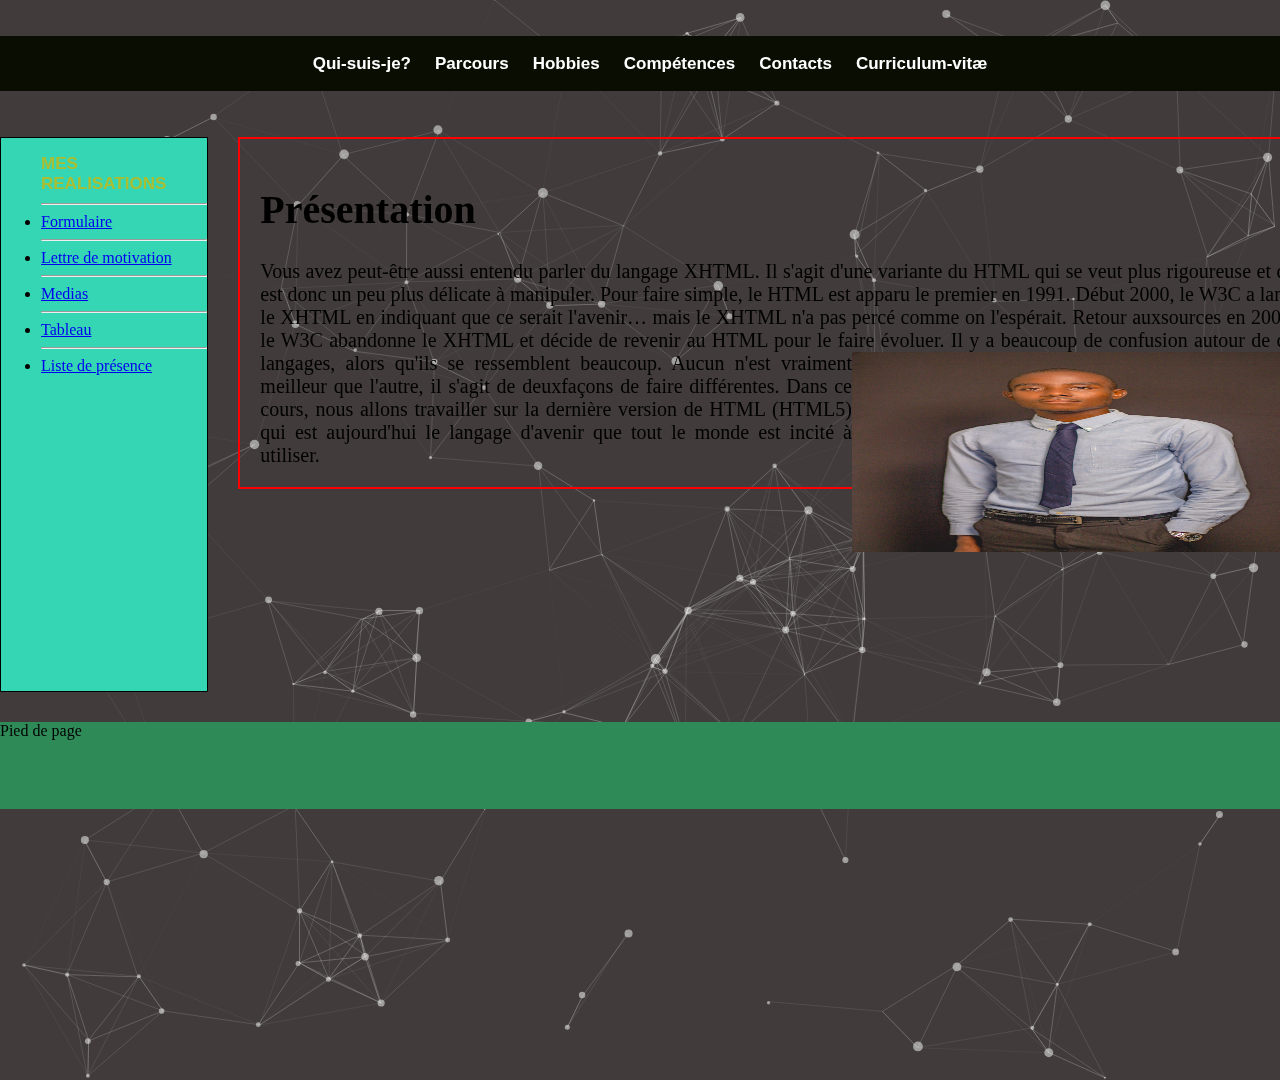
==== index.html @ fa31ddff "Update index.html" ====
<html lang="ffr">
<head>
    <meta charset="UTF-8">
    <meta name="viewport" content="width=device-width, initial-scale=1.0">
    <link rel="stylesheet" href="style.css">
    <title>Mon site personnel</title>
</head>
<body>
    <main>
        <!--Particle Js-->
        <div id="particles-js"></div>
        <script type="text/javascript" src="particles.js"> </script>
        <script type="text/javascript" src="app.js"> </script>

    <section class="contenu">
        <header class="nav">
                <ul>
                <li><a href="">Qui-suis-je?</a></li>
                <li><a href="">Parcours</a></li>  
                <li><a href="">Hobbies</a></li>
                <li><a href="">Compétences</a></li> 
                <li><a href="">Contacts</a></li>
                <li><a href="">Curriculum-vitæ</a></li>
                </ul>
        </header>
        <aside class="menu-gauche"><!--menu de gauche-->
               <ul><span>MES REALISATIONS<hr></span> 
               <li><a href="https://ismael241.github.io/Fiche/" target="_blank">Formulaire</a></li>
               <hr><li><a href="https://ismael241.github.io/Lettre/" target="_blank">Lettre de motivation</a></li>  
               <hr><li><a href="https://ismael241.github.io/Media/" target="_blank">Medias</a></li>
               <hr><li><a href="https://ismael241.github.io/Tableau/" target="_blank">Tableau</a></li> 
               <hr><li><a href="https://ismael241.github.io/Presence-list/">Liste de présence</a></li>
           </ul>
       </aside>
        <section class="moi">
          <div class="présentation">
                <h1>Présentation</h1>
                Vous avez peut-être aussi entendu parler du langage XHTML. Il s'agit d'une variante du HTML qui se veut plus
                rigoureuse et qui est donc un peu plus délicate à manipuler.
                Pour faire simple, le HTML est apparu le premier en 1991. Début 2000, le W3C a lancé le XHTML en indiquant que ce
                serait l'avenir… mais le XHTML n'a pas percé comme on l'espérait. Retour auxsources en 2009 : le W3C abandonne le
                XHTML et décide de revenir au HTML pour le faire évoluer. <img src="img/portfolio.jpg" alt="moi-meme">
                
                Il y a beaucoup de confusion autour de ces langages, alors qu'ils se ressemblent beaucoup. Aucun n'est vraiment
                meilleur que l'autre, il s'agit de deuxfaçons de faire différentes. Dans ce cours, nous allons travailler sur la dernière
                version de HTML (HTML5) qui est aujourd'hui le langage d'avenir que tout le monde est incité à utiliser.
          </div>
        </section>
        <footer>Pied de page</footer>
    </main>
</body>
</html>
---- style.css ----
body{
    margin: 0;
    padding: 0;
}
/* Les particule Js*/
#particles-js{
    height: 120%;
	background:rgb(65, 59, 59); 
	background-image: url("img/portfolio.jpg") no-repeat cover ;
}
.contenu{
     display: grid;
     grid-template-rows:1fr 1fr 1fr 1fr 1fr 1fr 1fr;
     grid-template-columns: 1fr 5fr;
     grid-gap: 30px;
}
header{
	grid-column: 1/-1;
}
.menu-gauche{
    background-color: rgb(52, 214, 179);
    border: 1px solid black;
    grid-row-start:2 ;
    grid-row-end: 7;
}
.moi{
	grid-row-start:2 ;
    grid-row-end: 7;
}

.présentation{
font-size: 20px;
text-align: justify;
width: 100%;
padding: 20px;
border: 2px solid red;

}
img{height: 200px;
width: 450px;
float: right;
clear: both;
}

footer{
	grid-column: 1/-1;
	background-color: seagreen;
}

/*Le menu de Navigation*/
.contenu{
	position: absolute;
	top: 20px;
	right: 0;
	width: 100%;
}

.nav ul{
	
	list-style: none;
	background:rgb(10, 14, 2);
	text-align: center;
	padding: 0px;
	height: 55px;
}

.nav li{
	   display: inline-block;
       padding-top: 8px;
	}

.nav a{
	  text-decoration: none;
	  color: #fff;
	  width: 100%;
	  display: block;
	  padding:10px;
	  font-size: 17px;
	  font-family: helvetica;
      font-weight: bold;	
	}
	.nav a:hover {
	  background:silver;
	  transition: 0.6s;text-transform: uppercase;
    }
    
    /*Le menu de gauche*/

	ul span{
		    color: rgb(169, 190, 50);
			font-size:17px;
			font-weight: bold;
			font-family: helvetica;
	}
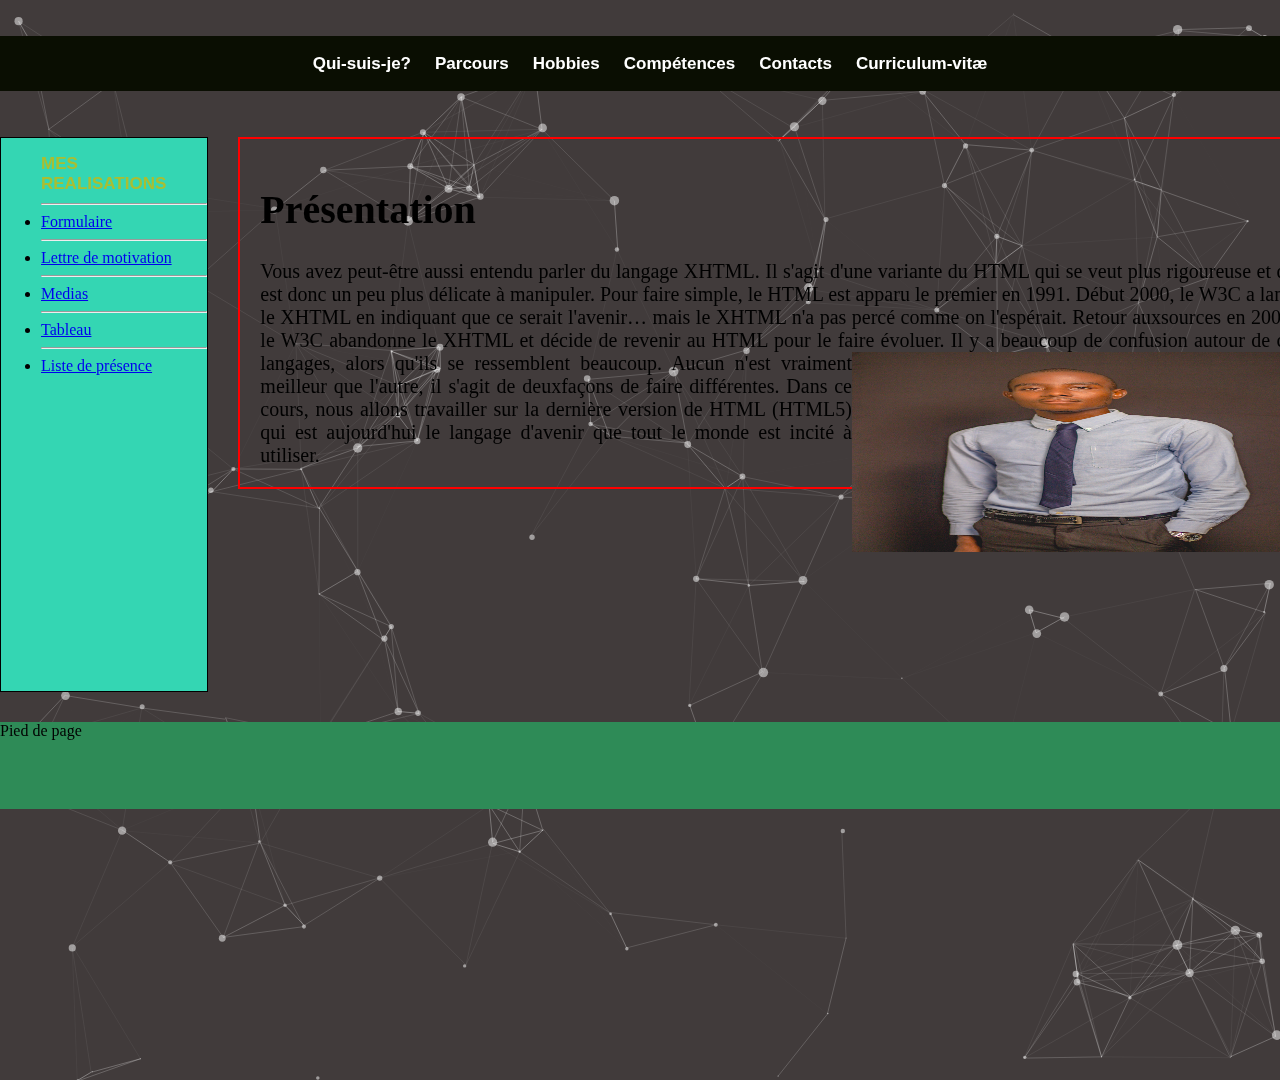
==== commit b5ce7d65: "Update index.html" ====
--- a/index.html
+++ b/index.html
@@ -29,7 +29,7 @@
                <hr><li><a href="https://ismael241.github.io/Lettre/" target="_blank">Lettre de motivation</a></li>  
                <hr><li><a href="https://ismael241.github.io/Media/" target="_blank">Medias</a></li>
                <hr><li><a href="https://ismael241.github.io/Tableau/" target="_blank">Tableau</a></li> 
-               <hr><li><a href="https://ismael241.github.io/Presence-list/">Liste de présence</a></li>
+               <hr><li><a href="https://ismael241.github.io/Presence-list/" target="_blank">Liste de présence</a></li>
            </ul>
        </aside>
         <section class="moi">
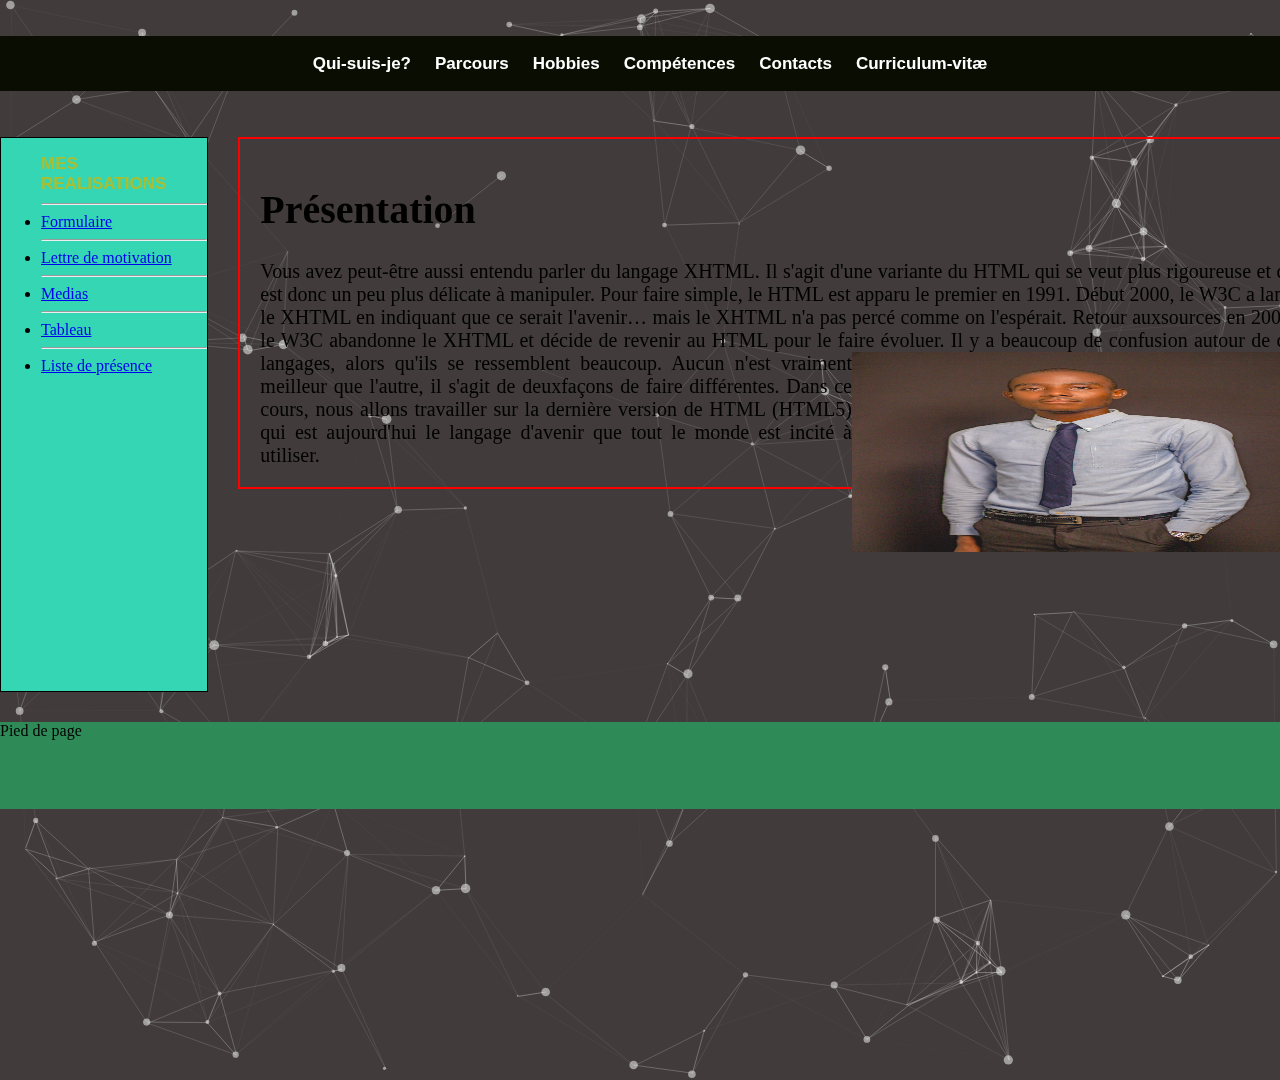
==== commit 8d20ddfe: "Add files via upload" ====
--- a/index.html
+++ b/index.html
@@ -29,7 +29,7 @@
                <hr><li><a href="https://ismael241.github.io/Lettre/" target="_blank">Lettre de motivation</a></li>  
                <hr><li><a href="https://ismael241.github.io/Media/" target="_blank">Medias</a></li>
                <hr><li><a href="https://ismael241.github.io/Tableau/" target="_blank">Tableau</a></li> 
-               <hr><li><a href="https://ismael241.github.io/Presence-list/" target="_blank">Liste de présence</a></li>
+               <hr><li><a href="https://ismael241.github.io/Presence-list/">Liste de présence</a></li>
            </ul>
        </aside>
         <section class="moi">
@@ -49,4 +49,4 @@
         <footer>Pied de page</footer>
     </main>
 </body>
-</html>
+</html>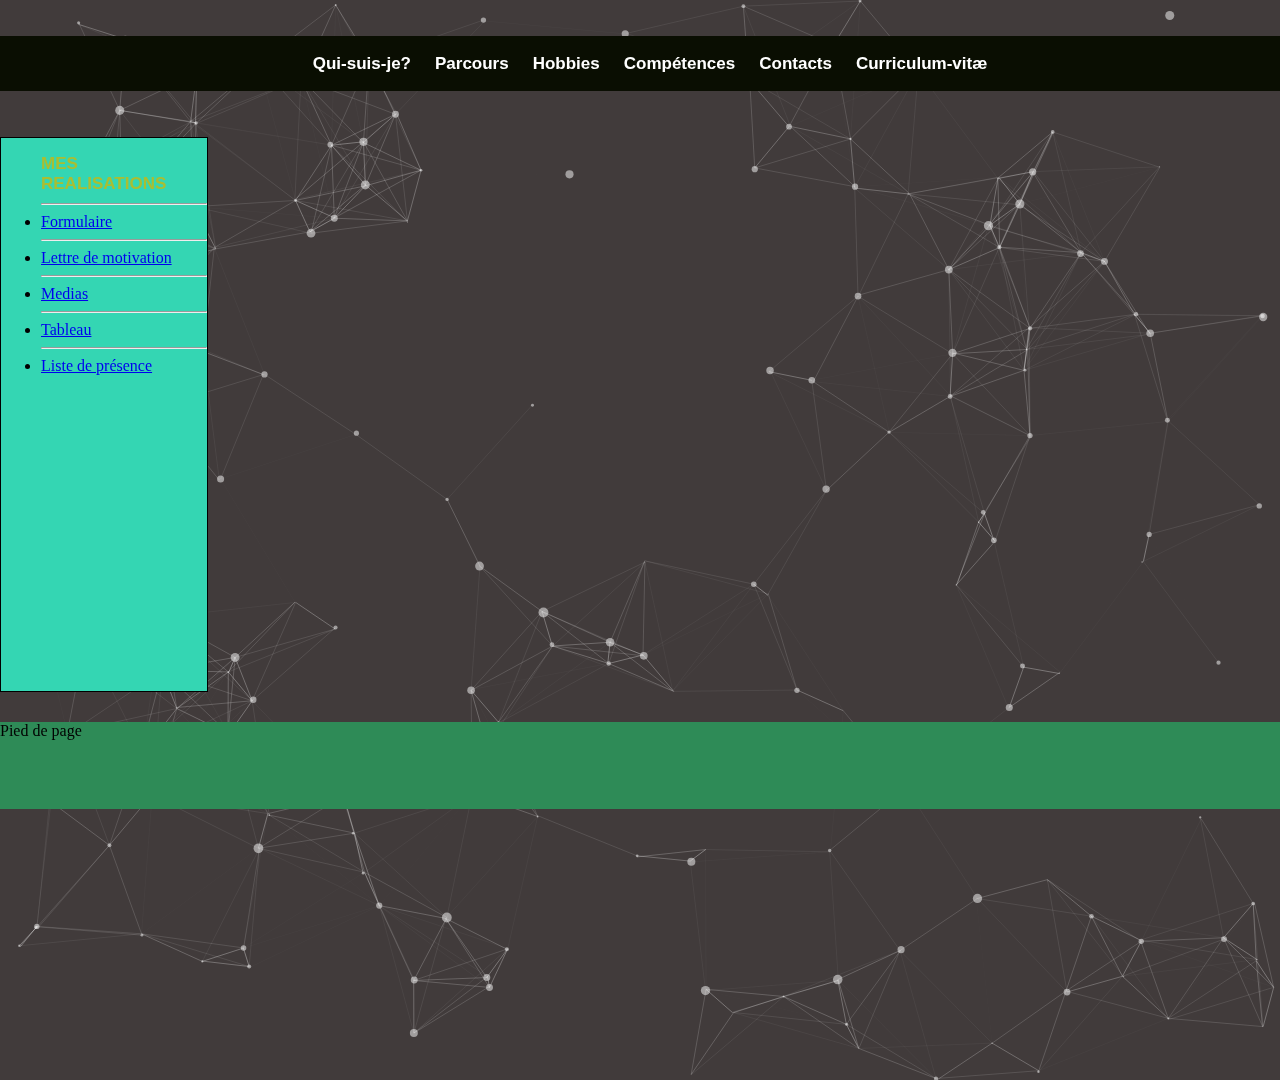
==== commit caea870b: "Add files via upload" ====
--- a/index.html
+++ b/index.html
@@ -33,7 +33,7 @@
            </ul>
        </aside>
         <section class="moi">
-          <div class="présentation">
+          <!--<div class="présentation">
                 <h1>Présentation</h1>
                 Vous avez peut-être aussi entendu parler du langage XHTML. Il s'agit d'une variante du HTML qui se veut plus
                 rigoureuse et qui est donc un peu plus délicate à manipuler.
@@ -44,7 +44,7 @@
                 Il y a beaucoup de confusion autour de ces langages, alors qu'ils se ressemblent beaucoup. Aucun n'est vraiment
                 meilleur que l'autre, il s'agit de deuxfaçons de faire différentes. Dans ce cours, nous allons travailler sur la dernière
                 version de HTML (HTML5) qui est aujourd'hui le langage d'avenir que tout le monde est incité à utiliser.
-          </div>
+          </div>-->
         </section>
         <footer>Pied de page</footer>
     </main>
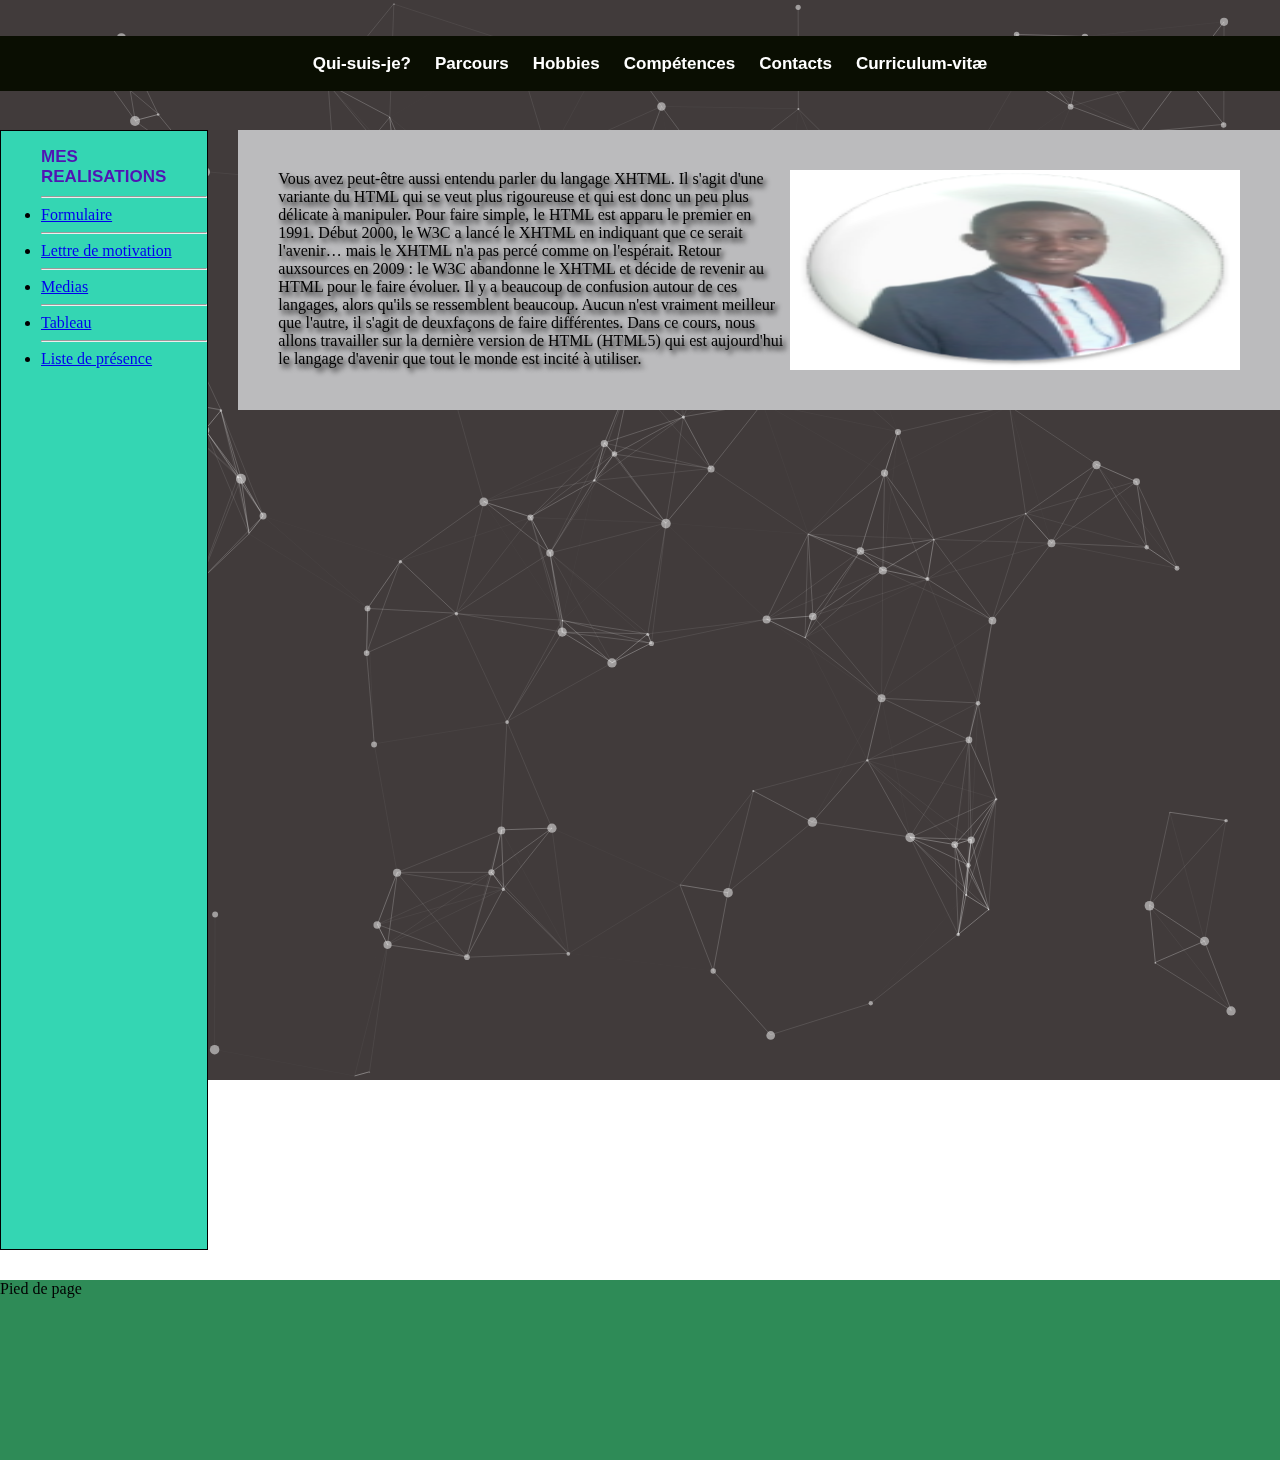
==== commit 9609cbf9: "Add files via upload" ====
--- a/index.html
+++ b/index.html
@@ -23,7 +23,8 @@
                 <li><a href="">Curriculum-vitæ</a></li>
                 </ul>
         </header>
-        <aside class="menu-gauche"><!--menu de gauche-->
+        <!--menu de gauche-->
+        <aside class="menu-gauche">
                <ul><span>MES REALISATIONS<hr></span> 
                <li><a href="https://ismael241.github.io/Fiche/" target="_blank">Formulaire</a></li>
                <hr><li><a href="https://ismael241.github.io/Lettre/" target="_blank">Lettre de motivation</a></li>  
@@ -32,20 +33,18 @@
                <hr><li><a href="https://ismael241.github.io/Presence-list/">Liste de présence</a></li>
            </ul>
        </aside>
-        <section class="moi">
-          <!--<div class="présentation">
-                <h1>Présentation</h1>
-                Vous avez peut-être aussi entendu parler du langage XHTML. Il s'agit d'une variante du HTML qui se veut plus
-                rigoureuse et qui est donc un peu plus délicate à manipuler.
-                Pour faire simple, le HTML est apparu le premier en 1991. Début 2000, le W3C a lancé le XHTML en indiquant que ce
-                serait l'avenir… mais le XHTML n'a pas percé comme on l'espérait. Retour auxsources en 2009 : le W3C abandonne le
-                XHTML et décide de revenir au HTML pour le faire évoluer. <img src="img/portfolio.jpg" alt="moi-meme">
-                
-                Il y a beaucoup de confusion autour de ces langages, alors qu'ils se ressemblent beaucoup. Aucun n'est vraiment
-                meilleur que l'autre, il s'agit de deuxfaçons de faire différentes. Dans ce cours, nous allons travailler sur la dernière
-                version de HTML (HTML5) qui est aujourd'hui le langage d'avenir que tout le monde est incité à utiliser.
-          </div>-->
-        </section>
+
+       <section class="flexbox">
+       <div>Vous avez peut-être aussi entendu parler du langage XHTML. Il s'agit d'une variante du HTML qui se veut plus
+        rigoureuse et qui est donc un peu plus délicate à manipuler.
+        Pour faire simple, le HTML est apparu le premier en 1991. Début 2000, le W3C a lancé le XHTML en indiquant que ce
+        serait l'avenir… mais le XHTML n'a pas percé comme on l'espérait. Retour auxsources en 2009 : le W3C abandonne le
+        XHTML et décide de revenir au HTML pour le faire évoluer.
+        Il y a beaucoup de confusion autour de ces langages, alors qu'ils se ressemblent beaucoup. Aucun n'est vraiment
+        meilleur que l'autre, il s'agit de deuxfaçons de faire différentes. Dans ce cours, nous allons travailler sur la dernière
+        version de HTML (HTML5) qui est aujourd'hui le langage d'avenir que tout le monde est incité à utiliser.</div>
+       <div><img src="img/test.png" alt=""></div>
+       </section>
         <footer>Pied de page</footer>
     </main>
 </body>
--- a/style.css
+++ b/style.css
@@ -21,21 +21,25 @@
     background-color: rgb(52, 214, 179);
     border: 1px solid black;
     grid-row-start:2 ;
-    grid-row-end: 7;
+	grid-row-end: 7;
+	margin-top: -100px;
+	}
 }
 .moi{
 	grid-row-start:2 ;
     grid-row-end: 7;
 }
+/* premier contenu de la page*/
 
-.présentation{
-font-size: 20px;
-text-align: justify;
-width: 100%;
-padding: 20px;
-border: 2px solid red;
+.flexbox{
+	display: flex;
+	justify-content: space-around;
+	background-color: rgb(187, 187, 189);
+	padding: 40px;
+	margin-top: -100px;
+	text-shadow: 3px 4px 5px black;
+}
 
-}
 img{height: 200px;
 width: 450px;
 float: right;
@@ -53,6 +57,7 @@
 	top: 20px;
 	right: 0;
 	width: 100%;
+	
 }
 
 .nav ul{
@@ -87,9 +92,9 @@
     /*Le menu de gauche*/
 
 	ul span{
-		    color: rgb(169, 190, 50);
+		    color: rgb(81, 20, 179);
 			font-size:17px;
 			font-weight: bold;
 			font-family: helvetica;
-	}
+			
 
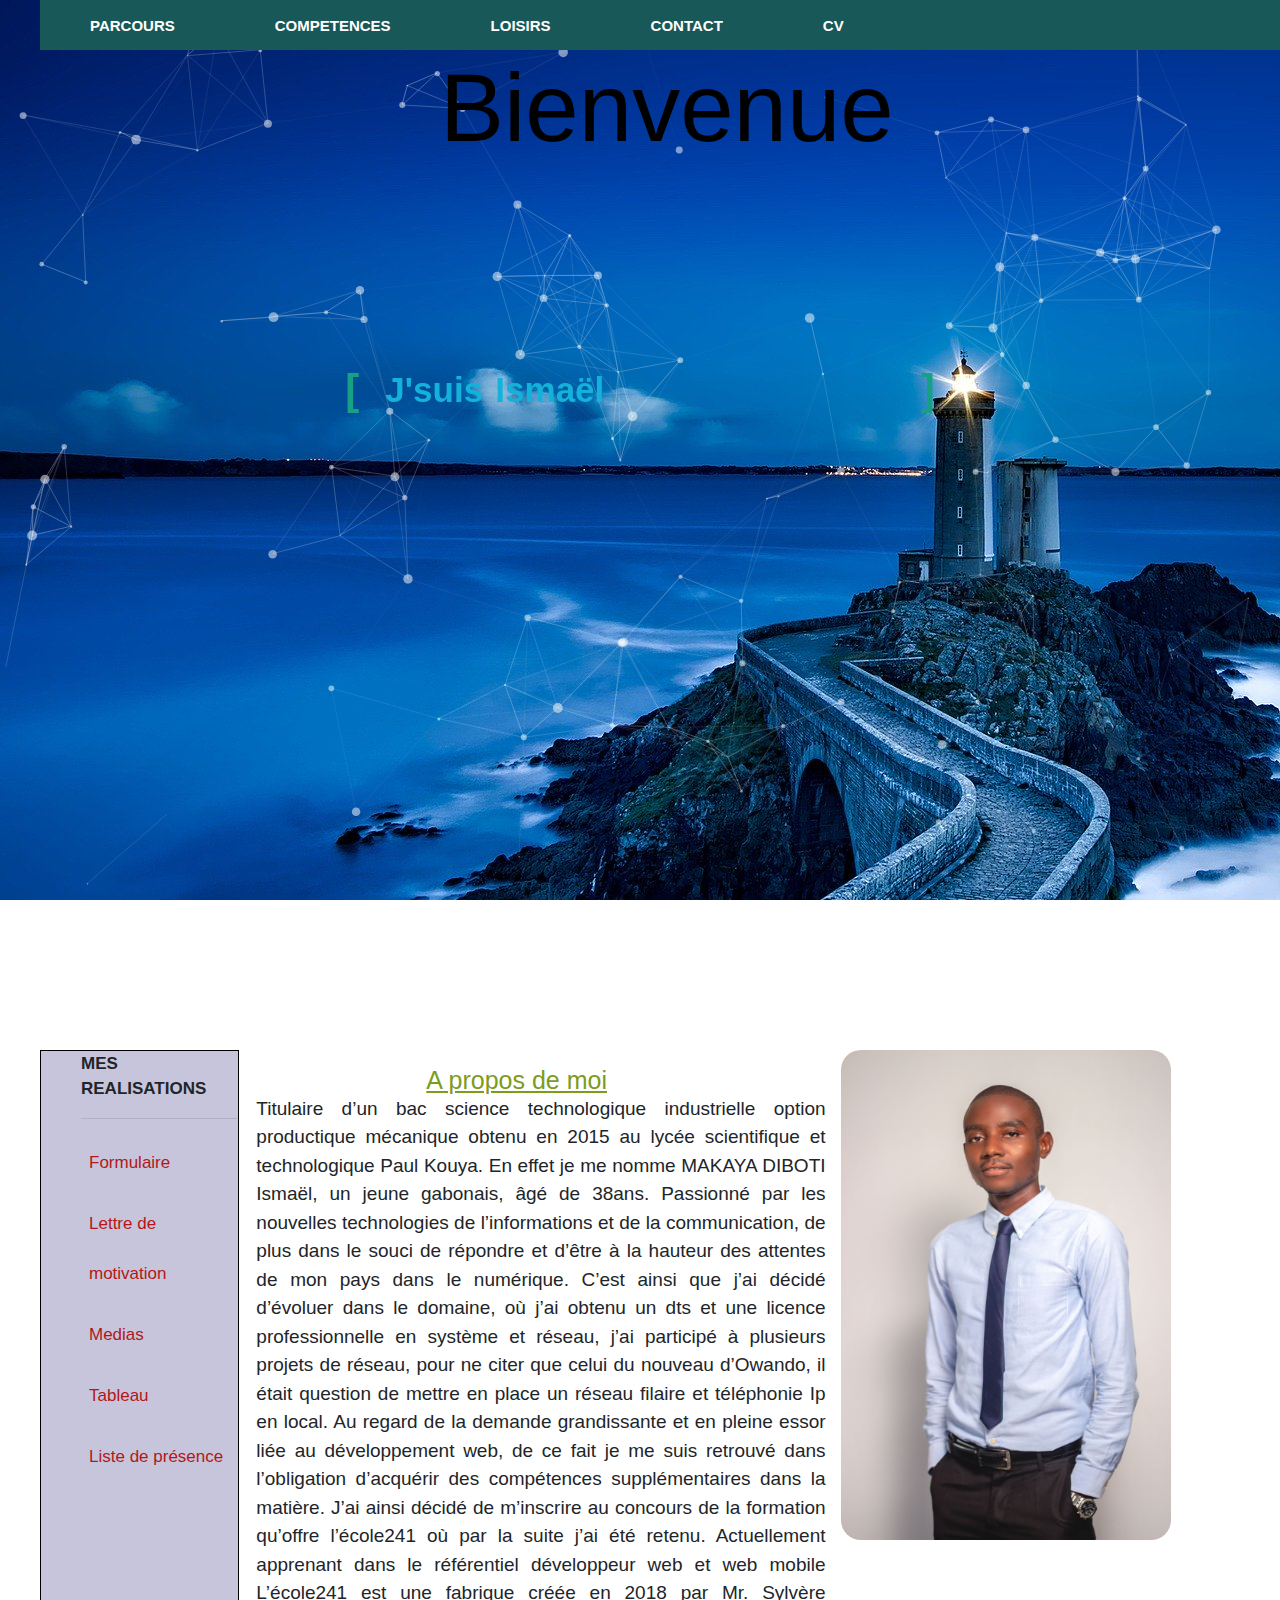
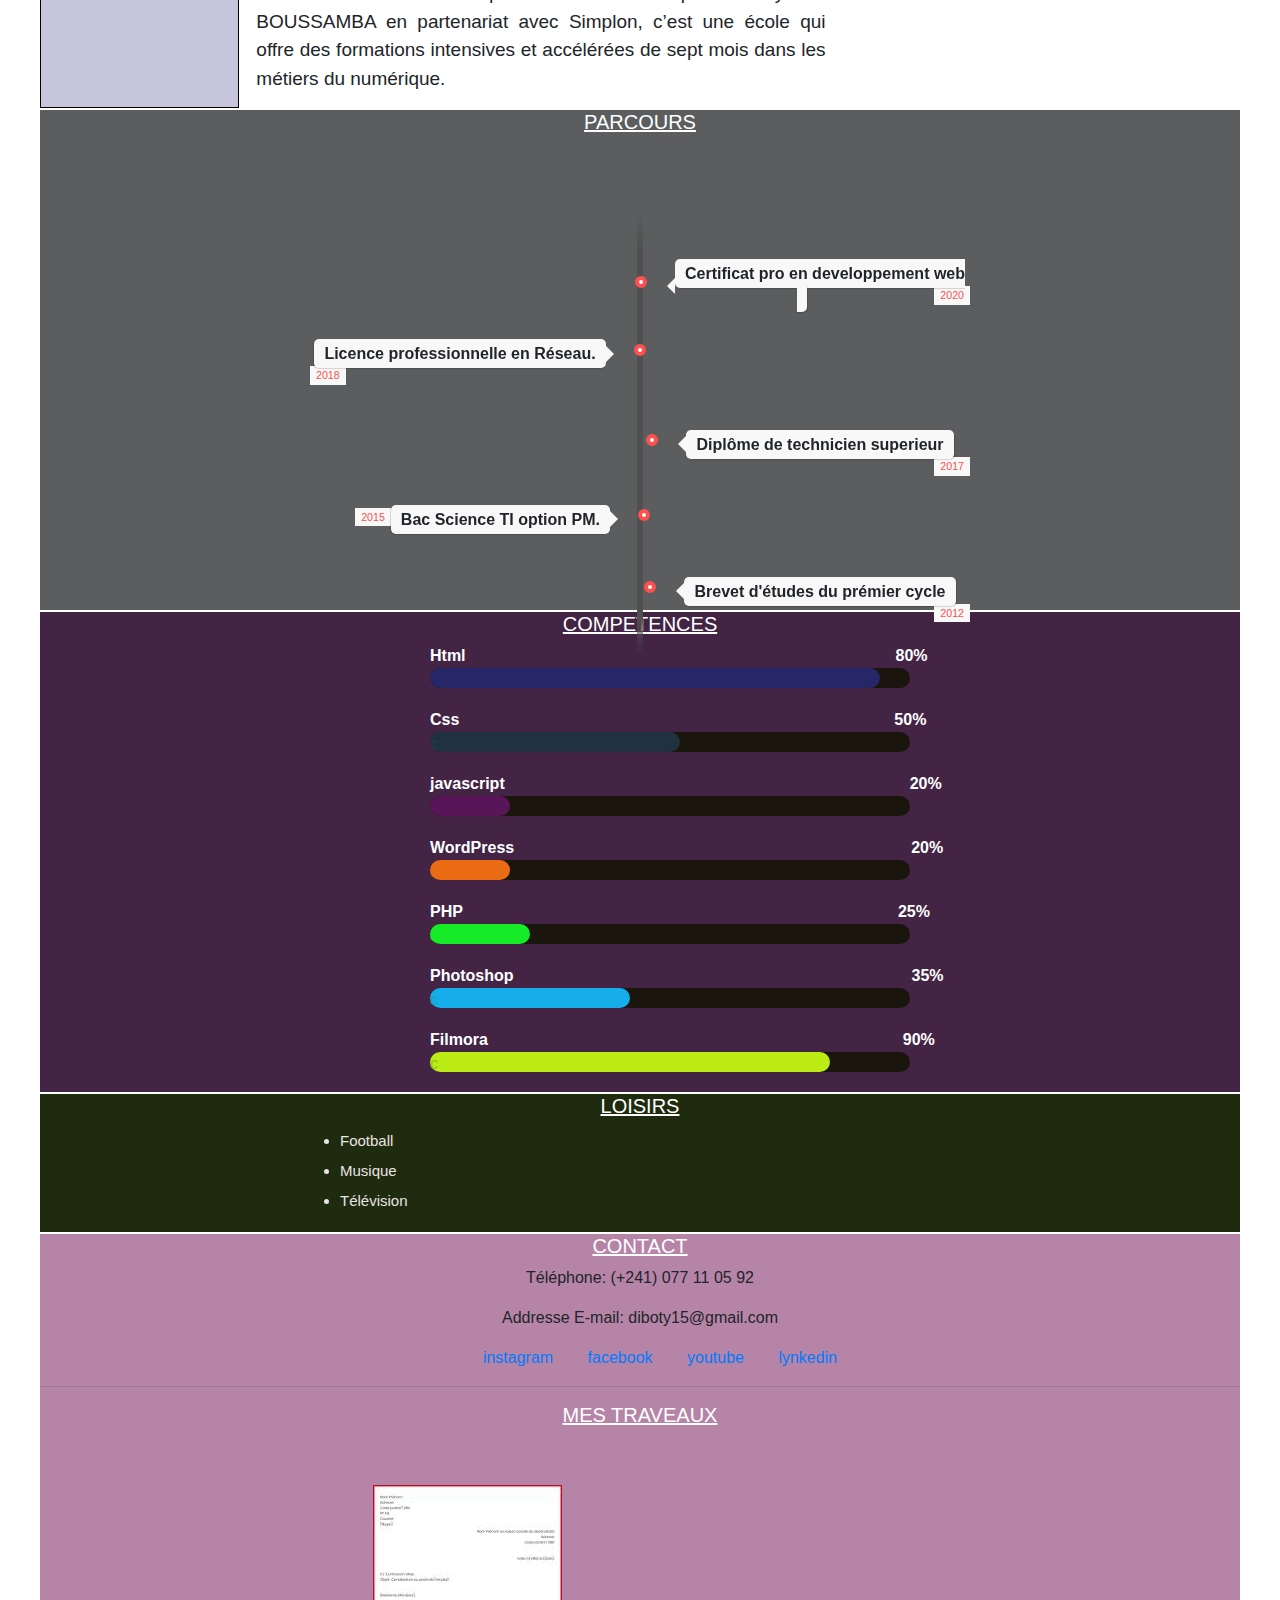
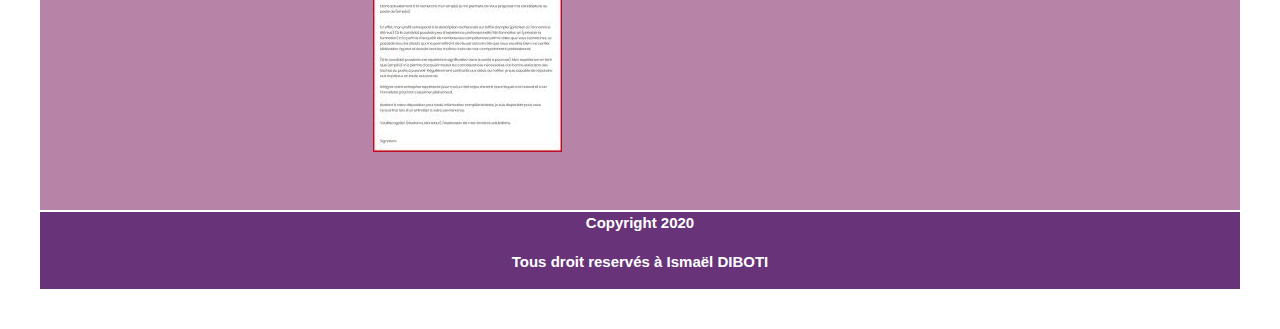
==== commit 079fcb85: "Add files via upload" ====
--- a/index.html
+++ b/index.html
@@ -1,51 +1,291 @@
 <html lang="ffr">
-<head>
-    <meta charset="UTF-8">
-    <meta name="viewport" content="width=device-width, initial-scale=1.0">
-    <link rel="stylesheet" href="style.css">
-    <title>Mon site personnel</title>
-</head>
-<body>
-    <main>
+    <head>
+        <meta charset="UTF-8">
+        <meta name="viewport" content="width=device-width, initial-scale=1.0">
+        <link rel="stylesheet" href="style.css">
+        <link href="https://fonts.googleapis.com/css?family=Dancing+Script&display=swap" rel="stylesheet">
+        <link rel='stylesheet' href='https://cdnjs.cloudflare.com/ajax/libs/twitter-bootstrap/4.0.0-alpha.6/css/bootstrap.min.css'>
+    </head>
+    <body>
+        <main>
+
         <!--Particle Js-->
-        <div id="particles-js"></div>
-        <script type="text/javascript" src="particles.js"> </script>
-        <script type="text/javascript" src="app.js"> </script>
-
-    <section class="contenu">
-        <header class="nav">
-                <ul>
-                <li><a href="">Qui-suis-je?</a></li>
-                <li><a href="">Parcours</a></li>  
-                <li><a href="">Hobbies</a></li>
-                <li><a href="">Compétences</a></li> 
-                <li><a href="">Contacts</a></li>
-                <li><a href="">Curriculum-vitæ</a></li>
-                </ul>
-        </header>
-        <!--menu de gauche-->
-        <aside class="menu-gauche">
-               <ul><span>MES REALISATIONS<hr></span> 
-               <li><a href="https://ismael241.github.io/Fiche/" target="_blank">Formulaire</a></li>
-               <hr><li><a href="https://ismael241.github.io/Lettre/" target="_blank">Lettre de motivation</a></li>  
-               <hr><li><a href="https://ismael241.github.io/Media/" target="_blank">Medias</a></li>
-               <hr><li><a href="https://ismael241.github.io/Tableau/" target="_blank">Tableau</a></li> 
-               <hr><li><a href="https://ismael241.github.io/Presence-list/">Liste de présence</a></li>
-           </ul>
-       </aside>
-
-       <section class="flexbox">
-       <div>Vous avez peut-être aussi entendu parler du langage XHTML. Il s'agit d'une variante du HTML qui se veut plus
-        rigoureuse et qui est donc un peu plus délicate à manipuler.
-        Pour faire simple, le HTML est apparu le premier en 1991. Début 2000, le W3C a lancé le XHTML en indiquant que ce
-        serait l'avenir… mais le XHTML n'a pas percé comme on l'espérait. Retour auxsources en 2009 : le W3C abandonne le
-        XHTML et décide de revenir au HTML pour le faire évoluer.
-        Il y a beaucoup de confusion autour de ces langages, alors qu'ils se ressemblent beaucoup. Aucun n'est vraiment
-        meilleur que l'autre, il s'agit de deuxfaçons de faire différentes. Dans ce cours, nous allons travailler sur la dernière
-        version de HTML (HTML5) qui est aujourd'hui le langage d'avenir que tout le monde est incité à utiliser.</div>
-       <div><img src="img/test.png" alt=""></div>
-       </section>
-        <footer>Pied de page</footer>
-    </main>
-</body>
+            <div id="particles-js"></div>
+            <script type="text/javascript" src="js/particles.js"> </script>
+            <script type="text/javascript" src="js/app.js"> </script>
+
+            <section class="grid">
+                <header class="entete">
+
+                    <!--Texte d'accueil-->
+                    <h2 class="text-anime">
+                        <span>B</span>
+                        <span>i</span>
+                        <span>e</span>
+                        <span>n</span>
+                        <span>v</span>
+                        <span>e</span>
+                        <span>n</span>
+                        <span>u</span>
+                        <span>e</span>
+                      </h2>
+
+                      <!-- Après bienvenue-->
+                      <div class="content">
+                        <div class="content__container">
+                          <p class="content__container__text">
+                            J'suis
+                          </p>
+                          
+                          <ul class="content__container__list">
+                            <li class="content__container__list__item">Ismaël</li>
+                            <li class="content__container__list__item">Developpeur web</li>
+                            <li class="content__container__list__item">Apprenants à l'école241</li>
+                            <li class="content__container__list__item">.</li>
+                          </ul>
+                        </div>
+                      </div>
+                      <!-- partial -->
+                        <script  src="js/script.js"></script>
+
+                       <!--ici, le menu principal de navigation-->
+                    <nav>
+                        <div class="table"> 
+                            <ul>
+                                <li class="menu-exp">
+                                    <a href="#parc">Parcours</a>
+                                </li>
+                                
+                                <li class="menu-hob">
+                                    <a href="#compe">competences</a>
+                                </li>
+                                
+                                <li class="menu-con">
+                                    <a href="#loise">Loisirs</a>
+                                </li>
+
+                                <li class="menu-ind"> 
+                                    <a href="#conte">Contact</a>
+                                </li>
+
+                                <li class="menu-hob">
+                                    <a href="#cv">Cv</a>
+                                </li>
+                            </ul>
+                        
+                        </div>
+                    </nav>
+                </header>
+                
+                 <aside class="menu-gauche">
+                   <ul class="right-menu"><span class="réalisations">MES REALISATIONS<hr></span> 
+                        <li><a href="https://ismael241.github.io/Fiche/" target="_blank">Formulaire</a></li>
+                        <li><a href="https://ismael241.github.io/Lettre/" target="_blank">Lettre de motivation</a></li>  
+                        <li><a href="https://ismael241.github.io/Media/" target="_blank">Medias</a></li>
+                        <li><a href="https://ismael241.github.io/Tableau/" target="_blank">Tableau</a></li> 
+                        <li><a href="https://ismael241.github.io/Presence-list/">Liste de présence</a></li>
+                    </ul>
+                </aside>
+
+                <section class="présentation">
+                    <div class="text">
+                        <span class="a-propos" id="sur-moi" >A propos de moi</span><br>
+                        Titulaire d’un bac science technologique industrielle option productique mécanique obtenu en 2015 au lycée scientifique et technologique Paul Kouya.
+                        En effet je me nomme MAKAYA DIBOTI Ismaël, un jeune gabonais, âgé de 38ans. Passionné par les nouvelles technologies de l’informations et de la communication, de plus dans le souci de répondre et d’être à la hauteur des attentes de mon pays dans le numérique.
+                       C’est ainsi que j’ai décidé d’évoluer dans le domaine, où j’ai obtenu un dts et une licence professionnelle en système et réseau, j’ai participé à plusieurs projets de réseau, pour ne citer que celui du nouveau d’Owando, il était question de mettre en place un réseau filaire et téléphonie Ip en local.
+                       Au regard de la demande grandissante et en pleine essor liée au développement web, de ce fait je me suis retrouvé dans l’obligation d’acquérir des compétences supplémentaires dans la matière.
+                        J’ai ainsi décidé de m’inscrire au concours de la formation qu’offre l’école241 où par la suite j’ai été retenu. Actuellement apprenant dans le référentiel développeur web et web mobile
+                        L’école241 est une fabrique créée en 2018 par Mr. Sylvère BOUSSAMBA en partenariat avec Simplon, c’est une école qui offre des formations intensives et accélérées de sept mois dans les métiers du numérique.
+                    </div>
+
+                    <!--slider photo-->
+                    
+                       <img src="img/slider1.jpg" alt="My pic" class="first-pic">
+                </section>
+
+          <!--Mon parcours-->
+                <section class="parcours">
+                    <h1 class="contact1" id="parc" >PARCOURS</h1>
+                    
+
+                    <!-- partial:index.partial.html -->
+<link href='https://fonts.googleapis.com/css?family=Open+Sans:400,300,300italic,400italic,600,600italic,700,700italic' rel='stylesheet' type='text/css'>
+  
+<!-- The Timeline -->
+
+<ul class="timeline">
+
+	<!-- Item 1 -->
+	<li>
+		<div class="direction-r">
+			<div class="flag-wrapper">
+				<span class="flag">Certificat pro en developpement web</span>
+				<span class="time-wrapper"><span class="time">2020</span></span>
+			</div>
+			
+	</li>
+  
+	<!-- Item 2 -->
+	<li>
+		<div class="direction-l">
+			<div class="flag-wrapper">
+				<span class="flag">Licence professionnelle en Réseau.</span>
+				<span class="time-wrapper"><span class="time">2018</span></span>
+			</div>
+			
+	<!-- Item 3 -->
+	<li>
+		<div class="direction-r">
+			<div class="flag-wrapper">
+				<span class="flag">Diplôme de technicien superieur</span>
+				<span class="time-wrapper"><span class="time">2017</span></span>
+			</div>
+	</li>
+  
+	<!-- Item 4-->
+	<li>
+		<div class="direction-l">
+			<div class="flag-wrapper">
+				<span class="flag">Bac Science TI option PM.</span>
+				<span class="time-wrapper"><span class="time">2015</span></span>
+			</div>
+			
+	<!-- Item 5-->
+	<li>
+		<div class="direction-r">
+			<div class="flag-wrapper">
+				<span class="flag">Brevet d'études du prémier cycle</span>
+				<span class="time-wrapper"><span class="time">2012</span></span>
+			</div>
+	</li>
+  
+
+</ul>
+     </section>
+
+                <section class="competences">
+                    <h1 class="contact1" id="compe" >COMPETENCES</h1>
+
+                     <div class="divcon">
+
+                        <span class="html comp">Html</span><span class="html2 comp">80%</span>
+                    	<div class="div1">
+                            <div class="html1">c</div>
+                        </div>
+
+                        <span class="html comp">Css</span><span class="css comp">50%</span>
+                    	<div class="div1">
+                            <div class="css1">c</div>
+                        </div>
+
+                        <span class="html comp">javascript</span><span class="javascript comp">20%</span>
+                    	<div class="div1">
+                            <div class="javascript1">c</div>
+                        </div>
+
+                        <span class="html comp">WordPress</span><span class="wordpress comp">20%</span>
+                    	<div class="div1">
+                            <div class="wordpress1">c</div>
+                        </div>
+
+                        <span class="html comp">PHP</span><span class="php comp">25%</span>
+                    	<div class="div1">
+                            <div class="php1">c</div>
+                         </div>
+
+                         <span class="html comp">Photoshop</span><span class="Photoshop comp">35%</span>
+                    	<div class="div1">
+                            <div class="Photoshop1">c</div>
+                        </div>
+
+                        <span class="html comp">Filmora</span><span class="filmora comp">90%</span>
+                    	<div class="div1">
+                            <div class="filmora1">c</div>
+                        </div>
+                    </div>
+                </div>
+                </section>
+                
+                <section class="Loisirs" id="loise">  
+                    <h1 class="contact1">LOISIRS</h1> 
+                    <ul class="hobies" >
+                        <li>
+                            Football
+                        </li>
+                        <li>
+                            Musique
+                        </li> 
+                        <li>
+                            Télévision
+                        </li>                     
+                    </ul>                           
+                  
+                </section>
+
+                    <section class="mon-cv" id="conte" >
+                        <div class="contact2" >
+                            <h1 class="contact1">CONTACT</h1>
+                            <p class="mes-contacts">Téléphone:
+                                (+241) 077 11 05 92
+                            </p>
+                            <p class="mes-contacts">Addresse E-mail:
+                                diboty15@gmail.com
+                            </p>
+                        </div>    
+                            <ul class="sociaux" >
+                                <li><a href="https://www.instagram.com/forlan_diboty/">instagram</a></li>
+                                <li> <a href="https://www.facebook.com/forlandiboty14">facebook</a></li>
+                                <li><a href="https://www.youtube.com/channel/UCWHn7XyRuoJlfTB-poSbz8A?view_as=subscriber">youtube</a></li>
+                                <li><a href="https://www.linkedin.com/in/isma%C3%ABl-diboti/">lynkedin</a></li>
+                            </ul>
+                            <hr>
+                <!-- Mes traveaux -->
+<h1 class="contact1">MES TRAVEAUX</h1>
+<div class="container my-5">
+    <div class="row no-gutters">
+      <figure class="col-6 col-md-3 m-0">
+        <a href="https://ismael241.github.io/Fiche/">
+          <img class="img-fluid img-effect" src="https://encrypted-tbn0.gstatic.com/images?q=tbn%3AANd9GcQjnpIyCvyxUGxRCVtj4k0Opf6mSe3d1cV5Sj7wRf9Pl8mI4SKx" alt="">    
+        </a>
+        <figcaption>
+          Formulaire
+        </figcaption>
+      </figure>
+      <figure class="col-6 col-md-3 m-0">
+        <a href="https://ismael241.github.io/Lettre/">
+          <img class="img-fluid img-effect" src="[data-uri]" alt="">    
+        </a>
+        <figcaption>
+          Lettre de motivation
+        </figcaption>
+      </figure>
+      <figure class="col-6 col-md-3 m-0">
+        <a href="">
+          <img class="img-fluid img-effect" src="https://unsplash.it/300/300?image=44" alt="">    
+        </a>
+        <figcaption>
+          Photo 3.
+        </figcaption>
+      </figure>
+      <figure class="col-6 col-md-3 m-0">
+        <a href="">
+          <img class="img-fluid img-effect" src="https://unsplash.it/300/300?image=56" alt="">    
+        </a>
+        <figcaption>
+          Photo 4.
+        </figcaption>
+      </figure>
+    </div>
+  </div>
+  <!------------------------------------------->
+                
+                </section>               
+                <footer class="pied-de-page">
+                    <p class="bas-de-page" >Copyright 2020</p>
+                    <p class="bas-de-page">Tous droit reservés à Ismaël DIBOTI</p>     
+                </footer>
+            </section>
+            
+        </main>
+    </body>
 </html>--- a/style.css
+++ b/style.css
@@ -1,100 +1,852 @@
 body{
     margin: 0;
     padding: 0;
-}
+    font-family: helvetica, serif;
+    font-size: 13px;
+    
+}
+
 /* Les particule Js*/
 #particles-js{
-    height: 120%;
+    height: 100%;
 	background:rgb(65, 59, 59); 
-	background-image: url("img/portfolio.jpg") no-repeat cover ;
-}
-.contenu{
-     display: grid;
-     grid-template-rows:1fr 1fr 1fr 1fr 1fr 1fr 1fr;
-     grid-template-columns: 1fr 5fr;
-     grid-gap: 30px;
-}
-header{
-	grid-column: 1/-1;
-}
+    background-image: url("img/fond.jpg");
+}
+
+/* Les grilles du site*/
+.grid{
+    display: grid;
+    grid-template-rows: 1fr 1fr 1fr 1fr 1fr 1fr 1fr;
+    grid-template-columns: 1fr 5fr;
+    padding: 40px;
+    grid-gap: 2px;
+}
+ 
+.entete{
+    grid-column: 1/span2;
+}
+
 .menu-gauche{
-    background-color: rgb(52, 214, 179);
+    grid-row: 2/span7;
+    background-color: rgb(198, 197, 219);
     border: 1px solid black;
-    grid-row-start:2 ;
-	grid-row-end: 7;
-	margin-top: -100px;
-	}
-}
-.moi{
-	grid-row-start:2 ;
-    grid-row-end: 7;
-}
-/* premier contenu de la page*/
-
-.flexbox{
-	display: flex;
-	justify-content: space-around;
-	background-color: rgb(187, 187, 189);
-	padding: 40px;
-	margin-top: -100px;
-	text-shadow: 3px 4px 5px black;
-}
-
-img{height: 200px;
-width: 450px;
-float: right;
-clear: both;
-}
-
-footer{
-	grid-column: 1/-1;
-	background-color: seagreen;
-}
-
-/*Le menu de Navigation*/
-.contenu{
-	position: absolute;
-	top: 20px;
-	right: 0;
-	width: 100%;
-	
-}
-
-.nav ul{
-	
+}
+
+.picture{
+    width: 400px; height: 350px;
+}
+
+/*les grilles de présentation*/
+.présentation{
+    display: grid;
+    grid-template-columns: 1.5fr 1fr;
+    grid-template-rows: 1fr;
+    grid-column: 2/span2;
+    grid-row: 2/span4;
+    
+}
+.a-propos{
+    font-size: 25px;
+   color: rgb(125, 155, 28);
+   margin-left: 170px;
+   line-height: 30px;
+   text-decoration: underline;
+}
+
+.photo{
+    width: 50%;
+    height: 35%;
+   
+}
+/* première photo*/
+.first-pic{
+    width: 330px;
+    height: 490px;
+    border-radius: 20px;
+}
+    
+.text{
+    text-align: justify;
+    padding: 15px;
+    font-size: 19px;
+    font-family: 'Dancing Script', ;
+}
+
+.loisirs{
+    grid-column: 1/span2;
+    background-color: rgb(30, 43, 14);
+}
+
+
+.competences{
+    grid-column: 1/span2;
+    background-color: rgb(67, 36, 68);
+   
+}
+
+.divcon{
+margin-left: 390px;
+}
+
+/*pourcentage de skills*/
+
+
+.span3{
+	background-color: rgb(0, 195, 255);
+	width: 160px;
+    color: yellow;
+    border-radius: 10px;
+    height: 20px;
+}
+
+.div1{
+	background-color: rgb(26, 21, 13);
+    width: 480px;
+    border-radius: 10px;
+}
+
+.comp{
+    color: white;
+    font-weight: bold;
+}
+
+.div1, .span3{
+    margin-bottom: 20px;
+}
+
+.html2{
+    padding-left: 430px;
+}
+
+.html1{
+    background-color: rgb(38, 39, 104);
+    width: 450px;
+    color: rgb(38, 39, 104);
+    border-radius: 10px;
+    height: 20px;
+}
+
+.css{
+    padding-left: 435px;
+}
+
+.css1{
+    background-color:rgba(35, 65, 92, 0.651);
+    width: 250px;
+    color:rgba(35, 65, 92, 0.651);
+    border-radius: 10px;
+    height: 20px;
+}
+
+.javascript{
+    padding-left: 405px;
+}
+
+.javascript1{
+    background-color: rgb(88, 21, 88);
+    width: 80px;
+    color: rgb(88, 21, 88);
+    border-radius: 10px;
+    height: 20px;
+}
+.wordpress{
+    padding-left: 397px;
+}
+.wordpress1{
+    background-color: rgb(235, 107, 21);
+    width: 80px;
+    color: rgb(235, 107, 21);
+    border-radius: 10px;
+    height: 20px;
+}
+.php{
+    padding-left: 435px;
+}
+.php1{
+    background-color: rgb(21, 235, 39);
+    width: 100px;
+    color: rgb(21, 235, 39);
+    border-radius: 10px;
+    height: 20px;
+}
+
+
+.photoshop{
+    padding-left: 398px;
+}
+
+.photoshop1{
+    background-color: rgb(21, 174, 235);
+    width: 200px;
+    color: rgb(24, 168, 173);
+    border-radius: 10px;
+    height: 20px;
+}
+
+.filmora{
+    padding-left: 415px;
+}
+.filmora1{
+        background-color: rgb(188, 235, 21);
+        width: 400px;
+        color: rgb(148, 199, 30);
+        border-radius: 10px;
+        height: 20px;
+}
+.........................................
+
+.contact{
+    grid-column: 1/span2;
+    background-color: rgb(121, 72, 27);
+}
+
+.football{
+    background-color: yellow;
+}
+
+.musique{
+    background-color: gray;
+}
+
+
+/* Mon parcours*/
+.parcours{
+    grid-column: 1/span2;
+    background-color: rgb(91, 93, 94);
+    height: 500px;
+}
+
+/* ================ The Timeline ================ */
+
+/* texte de bienvenue*/
+.text-anime {
+    color: #000;
+    font-size: 6em;
+    display: flex;
+    position: absolute;
+    top: 50px;
+    padding-left: 400px;
+  }
+  .text-anime span {
+    animation: animate 2s infinite;
+  }
+  .text-anime span:nth-child(1) {
+    animation-delay: 0;
+  }
+  .text-anime span:nth-child(2) {
+    animation-delay: .1s;
+  }
+  .text-anime span:nth-child(3) {
+    animation-delay: .2s;
+  }
+  .text-anime span:nth-child(4) {
+    animation-delay: .3s;
+  }
+  .text-anime span:nth-child(5) {
+    animation-delay: .4s;
+  }
+  .text-anime span:nth-child(6) {
+    animation-delay: .5s;
+  }
+  .text-anime span:nth-child(7) {
+    animation-delay: .6s;
+  }
+  @keyframes animate {
+    0%,100% {
+      color: #fff;
+      filter: blur(2px);
+      text-shadow: 0 0 10px #00b3ff,
+                   0 0 20px #00b3ff,
+                   0 0 40px #00b3ff,
+                   0 0 80px #00b3ff,
+                   0 0 120px #00b3ff,
+                   0 0 200px #00b3ff,
+                   0 0 300px #00b3ff,
+                   0 0 40px #00b3ff;
+    }
+    25%,75% {
+      color: #fff;
+      filter: blur(0);
+      text-shadow: none;
+    }
+  }
+
+/* -------------------------------------------- */
+
+/* Après bienvenue*/
+
+.content {
+  position: absolute;
+  top: 50%;
+  left: 50%;
+  -webkit-transform: translate(-50%, -50%);
+          transform: translate(-50%, -50%);
+  height: 160px;
+  overflow: hidden;
+  font-family: 'Lato', sans-serif;
+  font-size: 35px;
+  line-height: 40px;
+  color: #14b2da;
+}
+.content__container {
+  font-weight: 600;
+  overflow: hidden;
+  height: 40px;
+  padding: 0 40px;
+}
+.content__container:before {
+  content: '[';
+  left: 0;
+}
+.content__container:after {
+  content: ']';
+  position: absolute;
+  right: 0;
+}
+.content__container:after, .content__container:before {
+  position: absolute;
+  top: 0;
+  color: #16a085;
+  font-size: 42px;
+  line-height: 40px;
+  -webkit-animation-name: opacity;
+  -webkit-animation-duration: 2s;
+  -webkit-animation-iteration-count: infinite;
+  animation-name: opacity;
+  animation-duration: 2s;
+  animation-iteration-count: infinite;
+}
+.content__container__text {
+  display: inline;
+  float: left;
+  margin: 0;
+}
+.content__container__list {
+  margin-top: 0;
+  padding-left: 110px;
+  text-align: left;
+  list-style: none;
+  -webkit-animation-name: change;
+  -webkit-animation-duration: 10s;
+  -webkit-animation-iteration-count: infinite;
+  animation-name: change;
+  animation-duration: 10s;
+  animation-iteration-count: infinite;
+}
+.content__container__list__item {
+  line-height: 40px;
+  margin: 0;
+}
+
+@-webkit-keyframes opacity {
+  0%, 100% {
+    opacity: 0;
+  }
+  50% {
+    opacity: 1;
+  }
+}
+@-webkit-keyframes change {
+  0%, 12.66%, 100% {
+    -webkit-transform: translate3d(0, 0, 0);
+            transform: translate3d(0, 0, 0);
+  }
+  16.66%, 29.32% {
+    -webkit-transform: translate3d(0, -25%, 0);
+            transform: translate3d(0, -25%, 0);
+  }
+  33.32%,45.98% {
+    -webkit-transform: translate3d(0, -50%, 0);
+            transform: translate3d(0, -50%, 0);
+  }
+  49.98%,62.64% {
+    -webkit-transform: translate3d(0, -75%, 0);
+            transform: translate3d(0, -75%, 0);
+  }
+  66.64%,79.3% {
+    -webkit-transform: translate3d(0, -50%, 0);
+            transform: translate3d(0, -50%, 0);
+  }
+  83.3%,95.96% {
+    -webkit-transform: translate3d(0, -25%, 0);
+            transform: translate3d(0, -25%, 0);
+  }
+}
+@keyframes opacity {
+  0%, 100% {
+    opacity: 0;
+  }
+  50% {
+    opacity: 1;
+  }
+}
+@keyframes change {
+  0%, 12.66%, 100% {
+    -webkit-transform: translate3d(0, 0, 0);
+            transform: translate3d(0, 0, 0);
+  }
+  16.66%, 29.32% {
+    -webkit-transform: translate3d(0, -25%, 0);
+            transform: translate3d(0, -25%, 0);
+  }
+  33.32%,45.98% {
+    -webkit-transform: translate3d(0, -50%, 0);
+            transform: translate3d(0, -50%, 0);
+  }
+  49.98%,62.64% {
+    -webkit-transform: translate3d(0, -75%, 0);
+            transform: translate3d(0, -75%, 0);
+  }
+  66.64%,79.3% {
+    -webkit-transform: translate3d(0, -50%, 0);
+            transform: translate3d(0, -50%, 0);
+  }
+  83.3%,95.96% {
+    -webkit-transform: translate3d(0, -25%, 0);
+            transform: translate3d(0, -25%, 0);
+  }
+}
+
+  /*------------------------------------*/
+
+.timeline {
+    position: relative;
+    width: 660px;
+    margin: 0 auto;
+    margin-top: 80px;
+    padding: 1em 0;
+    list-style-type: none;
+  }
+  
+  .timeline:before {
+    position: absolute;
+    left: 50%;
+    top: 0;
+    content: ' ';
+    display: block;
+    width: 6px;
+    height: 100%;
+    margin-left: -3px;
+    background: rgb(80,80,80);
+    background: -moz-linear-gradient(top, rgba(80,80,80,0) 0%, rgb(80,80,80) 8%, rgb(80,80,80) 92%, rgba(80,80,80,0) 100%);
+    background: -webkit-gradient(linear, left top, left bottom, color-stop(0%,rgba(30,87,153,1)), color-stop(100%,rgba(125,185,232,1)));
+    background: -webkit-linear-gradient(top, rgba(80,80,80,0) 0%, rgb(80,80,80) 8%, rgb(80,80,80) 92%, rgba(80,80,80,0) 100%);
+    background: -o-linear-gradient(top, rgba(80,80,80,0) 0%, rgb(80,80,80) 8%, rgb(80,80,80) 92%, rgba(80,80,80,0) 100%);
+    background: -ms-linear-gradient(top, rgba(80,80,80,0) 0%, rgb(80,80,80) 8%, rgb(80,80,80) 92%, rgba(80,80,80,0) 100%);
+    background: linear-gradient(to bottom, rgba(80,80,80,0) 0%, rgb(80,80,80) 8%, rgb(80,80,80) 92%, rgba(80,80,80,0) 100%);
+    
+    z-index: 5;
+  }
+  
+  .timeline li {
+    padding: 1em 0;
+  }
+  
+  .timeline li:after {
+    content: "";
+    display: block;
+    height: 0;
+    clear: both;
+    visibility: hidden;
+  }
+  
+  .direction-l {
+    position: relative;
+    width: 300px;
+    float: left;
+    text-align: right;
+  }
+  
+  .direction-r {
+    position: relative;
+    width: 300px;
+    float: right;
+  }
+  
+  .flag-wrapper {
+    position: relative;
+    display: inline-block;
+    
+    text-align: center;
+  }
+  
+  .flag {
+    position: relative;
+    display: inline;
+    background: rgb(248,248,248);
+    padding: 6px 10px;
+    border-radius: 5px;
+    
+    font-weight: 600;
+    text-align: left;
+  }
+  
+  .direction-l .flag {
+    -webkit-box-shadow: -1px 1px 1px rgba(0,0,0,0.15), 0 0 1px rgba(0,0,0,0.15);
+    -moz-box-shadow: -1px 1px 1px rgba(0,0,0,0.15), 0 0 1px rgba(0,0,0,0.15);
+    box-shadow: -1px 1px 1px rgba(0,0,0,0.15), 0 0 1px rgba(0,0,0,0.15);
+  }
+  
+  .direction-r .flag {
+    -webkit-box-shadow: 1px 1px 1px rgba(0,0,0,0.15), 0 0 1px rgba(0,0,0,0.15);
+    -moz-box-shadow: 1px 1px 1px rgba(0,0,0,0.15), 0 0 1px rgba(0,0,0,0.15);
+    box-shadow: 1px 1px 1px rgba(0,0,0,0.15), 0 0 1px rgba(0,0,0,0.15);
+  }
+  
+  .direction-l .flag:before,
+  .direction-r .flag:before {
+    position: absolute;
+    top: 50%;
+    right: -40px;
+    content: ' ';
+    display: block;
+    width: 12px;
+    height: 12px;
+    margin-top: -10px;
+    background: #fff;
+    border-radius: 10px;
+    border: 4px solid rgb(255,80,80);
+    z-index: 10;
+  }
+  
+  .direction-r .flag:before {
+    left: -40px;
+  }
+  
+  .direction-l .flag:after {
+    content: "";
+    position: absolute;
+    left: 100%;
+    top: 50%;
+    height: 0;
+    width: 0;
+    margin-top: -8px;
+    border: solid transparent;
+    border-left-color: rgb(248,248,248);
+    border-width: 8px;
+    pointer-events: none;
+  }
+  
+  .direction-r .flag:after {
+    content: "";
+    position: absolute;
+    right: 100%;
+    top: 50%;
+    height: 0;
+    width: 0;
+    margin-top: -8px;
+    border: solid transparent;
+    border-right-color: rgb(248,248,248);
+    border-width: 8px;
+    pointer-events: none;
+  }
+  
+  .time-wrapper {
+    display: inline;
+    
+    line-height: 1em;
+    font-size: 0.66666em;
+    color: rgb(250,80,80);
+    vertical-align: middle;
+  }
+  
+  .direction-l .time-wrapper {
+    float: left;
+  }
+  
+  .direction-r .time-wrapper {
+    float: right;
+  }
+  
+  .time {
+    display: inline-block;
+    padding: 4px 6px;
+    background: rgb(248,248,248);
+  }
+  
+  
+  .direction-r{
+    margin: 1em 0 0 0.75em;
+  }
+
+
+  .hobies{
+    color: rgb(233, 227, 227);
+    font-size: 15px;
+    margin-left: 260px;
+    line-height: 30px;
+}
+
+.mon-cv{
+    grid-column: 1/span2;
+    background-color: rgb(182, 132, 167);
+}
+
+.pied-de-page{
+    grid-column: 1/span2;
+    background-color: rgb(104, 51, 121);
+}
+
+/* Le menu principal du site*/
+
+
+nav li{
 	list-style: none;
-	background:rgb(10, 14, 2);
-	text-align: center;
+	float: left;
+}
+nav ul{
+	margin: 0px;
 	padding: 0px;
-	height: 55px;
-}
-
-.nav li{
-	   display: inline-block;
-       padding-top: 8px;
-	}
-
-.nav a{
-	  text-decoration: none;
-	  color: #fff;
-	  width: 100%;
-	  display: block;
-	  padding:10px;
-	  font-size: 17px;
-	  font-family: helvetica;
-      font-weight: bold;	
-	}
-	.nav a:hover {
-	  background:silver;
-	  transition: 0.6s;text-transform: uppercase;
+}
+nav{
+	width: 1270px;
+    background-color: #195858;
+    height: 50px;
+    position: absolute;
+    position: fixed;
+    top: 0;
+}
+
+nav a{
+	display: inline-block;
+	text-decoration: none; 
+	padding: 15px 50px; 
+	color:#FFF;
+	text-transform: uppercase;	
+    font-size: 15px;
+    font-weight: bold;
+}
+.table{
+	display: table;
+	margin: 0 auto;
+}
+.menu-ind:hover{                                                                           
+    border-top: 5px solid  #0070bb;
+    border-bottom: 5px solid  #0070bb;
+	background-color: rgba(241,211,79,0.15);
+}
+.menu-exp:hover{
+    border-top: 5px solid  #8bb812;
+    border-bottom: 5px solid  #8bb812;
+	background-color: rgba(241,211,79,0.15);
+}
+
+.menu-hob:hover{
+    border-top: 5px solid #bb4b00;
+    border-bottom: 5px solid #bb4b00;
+	background-color: rgba(241,211,79,0.15);
+}
+
+.menu-con:hover{
+	border-top: 5px solid  #c92592;
+    border-bottom: 5px solid  #c92592;
+    background-color: rgba(241,211,79,0.15);
+}
+nav li:hover a{
+    padding: 15px 30px 20px 50px;              
+}
+
+
+
+
+
+/* contact*/
+
+.contact1{
+    text-align: center;
+    font-size: 20px;
+    color: white;
+    text-decoration: underline;
+    
+}
+/*menu-gauche*/
+.réalisations{
+    font-weight: bold;
+    font-size: 17px;
+}
+.right-menu li{
+    list-style: none;
+}
+
+.right-menu a{
+    font-size: 17px;
+    line-height: 50px;
+    text-decoration: none;
+    color: rgb(180, 23, 23);
+    padding: 3px;
+    display: block;
+    margin: 5px;
+}
+
+    .right-menu :hover{
+    background-color: rgb(30, 139, 143);    
     }
-    
-    /*Le menu de gauche*/
-
-	ul span{
-		    color: rgb(81, 20, 179);
-			font-size:17px;
-			font-weight: bold;
-			font-family: helvetica;
-			
-
+
+
+/*menu liens reseaux*/
+.sociaux li{
+    display: inline;
+    padding: 15px;
+}
+
+.sociaux{
+    text-align: center;
+}
+
+.image-cv{
+    margin-left: 300px;
+    width: 700px;
+}
+.telcv{
+    text-align: center;
+}
+.mes-contacts{
+    text-align: center;
+}
+
+.bas-de-page{
+    text-align: center;
+    color: white;
+    font-size: 15px;
+    font-weight: bolder;
+}
+
+/* Mes traveaux*/
+
+figure {
+  overflow: hidden;
+  position: relative;
+}
+figure a {
+  display: block;
+  overflow: hidden;
+
+}
+.img-effect {
+  padding: 10px;
+  transition: 1s;
+}
+figure:hover .img-effect {
+  transform: scale(1.25) rotate(10deg);
+  opacity: 0.5;
+}
+figcaption {
+  position: absolute;
+  bottom: 16px;
+  left: 16px;
+  color: white;
+  opacity: 0;
+  transition: 1s;
+  transform: translateY(-50px) scale(2) rotate(-25deg);
+  
+}
+figure:hover figcaption {
+  opacity: 1;
+  transform: translateY(0);
+}
+  
+  /* ================ Timeline Media Queries ================ */
+  
+  @media screen and (max-width: 660px) {
+  
+  .timeline {
+       width: 100%;
+      padding: 4em 0 1em 0;
+  }
+  
+  .timeline li {
+      padding: 2em 0;
+  }
+  
+  .direction-l,
+  .direction-r {
+      float: none;
+      width: 100%;
+  
+      text-align: center;
+  }
+  
+  .flag-wrapper {
+      text-align: center;
+  }
+  
+  .flag {
+      background: rgb(255,255,255);
+      z-index: 15;
+  }
+  
+  .direction-l .flag:before,
+  .direction-r .flag:before {
+    position: absolute;
+    top: -30px;
+      left: 50%;
+      content: ' ';
+      display: block;
+      width: 12px;
+      height: 12px;
+      margin-left: -9px;
+      background: #fff;
+      border-radius: 10px;
+      border: 4px solid rgb(255,80,80);
+      z-index: 10;
+  }
+  
+  .direction-l .flag:after,
+  .direction-r .flag:after {
+      content: "";
+      position: absolute;
+      left: 50%;
+      top: -8px;
+      height: 0;
+      width: 0;
+      margin-left: -8px;
+      border: solid transparent;
+      border-bottom-color: rgb(255,255,255);
+      border-width: 8px;
+      pointer-events: none;
+  }
+  
+  .time-wrapper {
+      display: block;
+      position: relative;
+      margin: 4px 0 0 0;
+      z-index: 14;
+  }
+  
+  .direction-l .time-wrapper {
+      float: none;
+  }
+  
+  .direction-r .time-wrapper {
+      float: none;
+  }
+  
+  
+  
+  .direction-l,
+  .direction-r{
+      position: relative;
+      margin: 1em 1em 0 1em;
+      padding: 1em;
+      
+    z-index: 15;
+  }
+  
+  }
+  
+  @media screen and (min-width: 400px? max-width: 660px) {
+  
+  .direction-l,
+  .direction-r{
+      margin: 1em 4em 0 4em;
+  }
+  
+  }
+
+
+
+
+
+
+
+
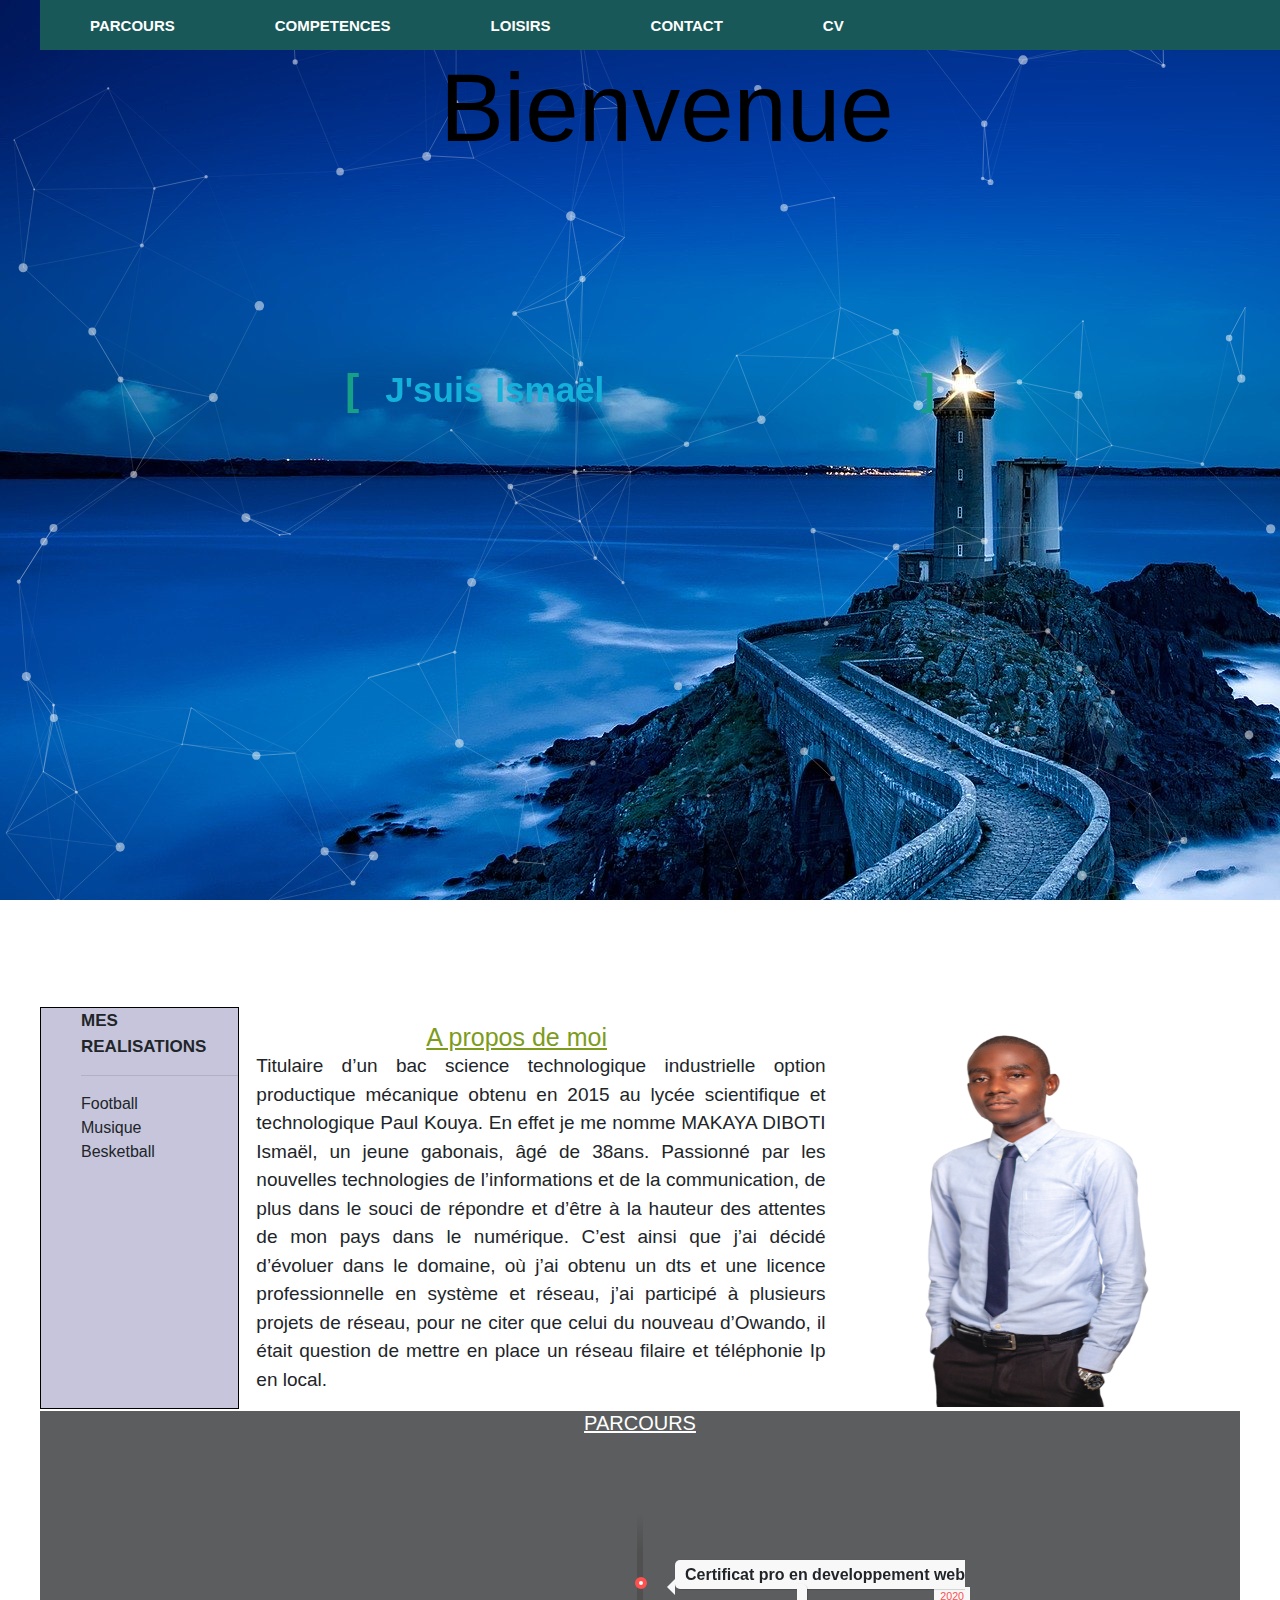
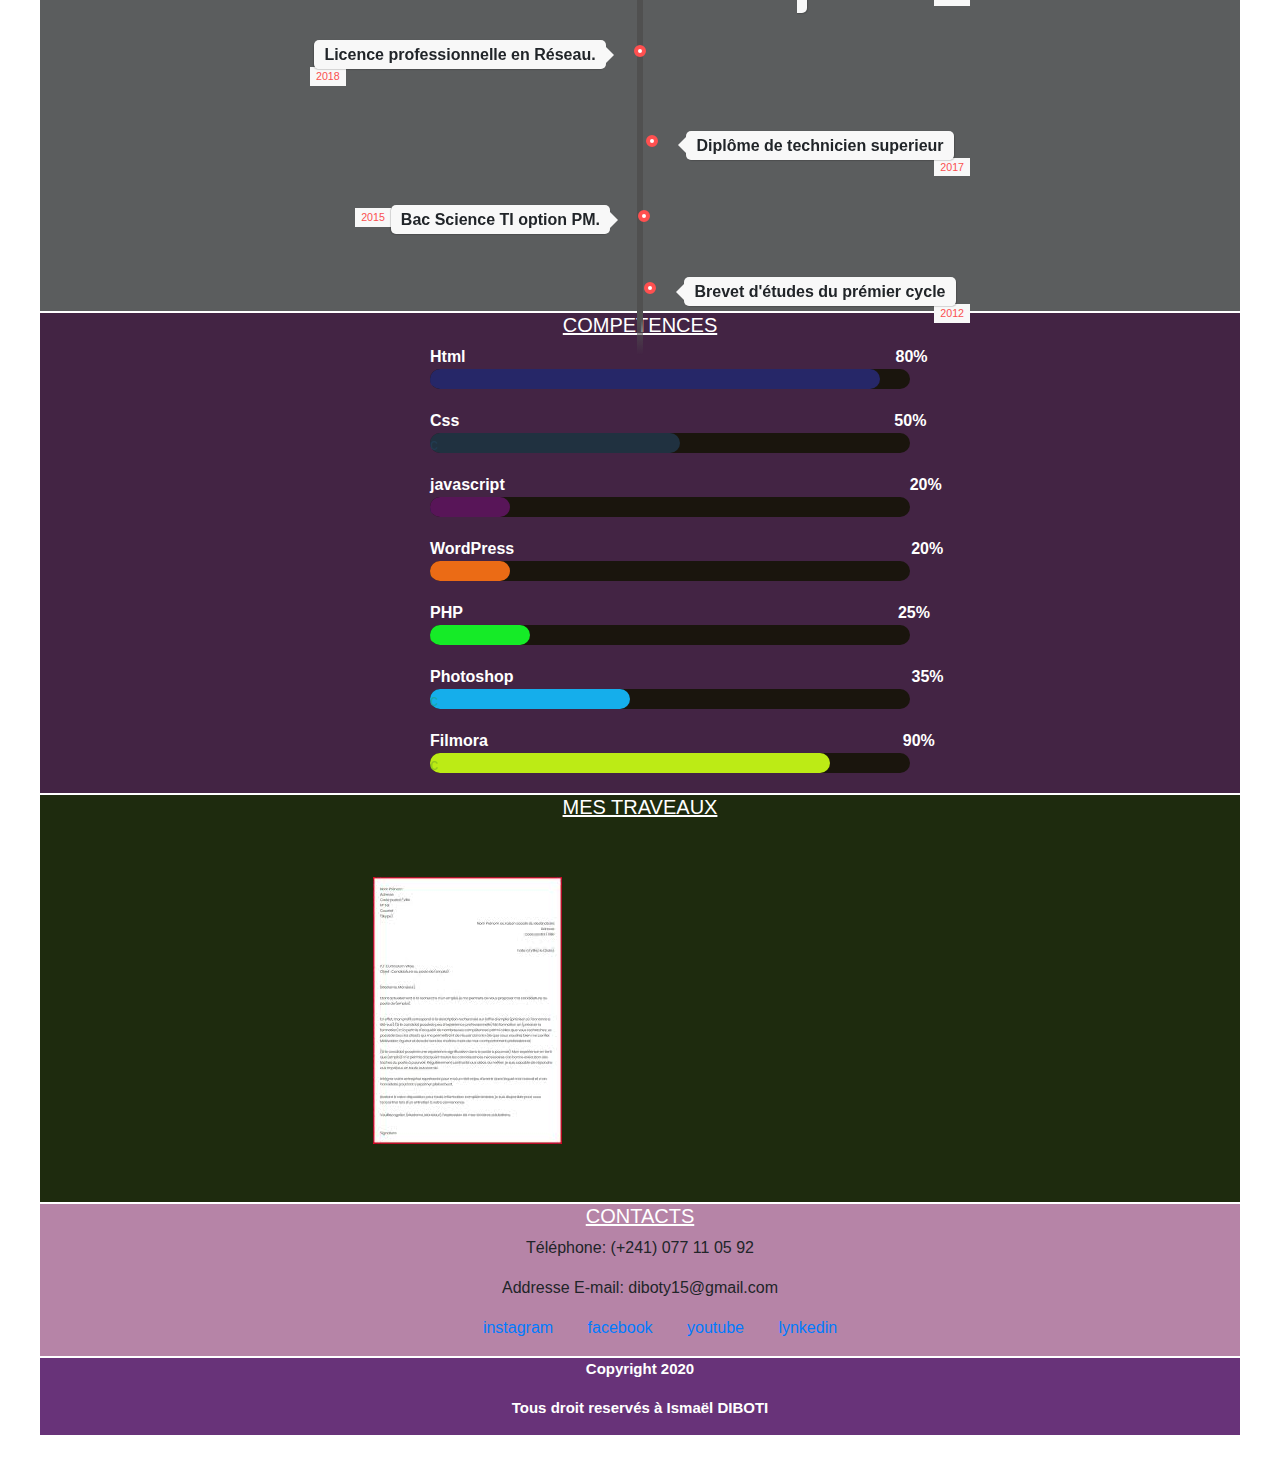
==== commit 783f09c0: "Add files via upload" ====
--- a/index.html
+++ b/index.html
@@ -79,12 +79,10 @@
                 
                  <aside class="menu-gauche">
                    <ul class="right-menu"><span class="réalisations">MES REALISATIONS<hr></span> 
-                        <li><a href="https://ismael241.github.io/Fiche/" target="_blank">Formulaire</a></li>
-                        <li><a href="https://ismael241.github.io/Lettre/" target="_blank">Lettre de motivation</a></li>  
-                        <li><a href="https://ismael241.github.io/Media/" target="_blank">Medias</a></li>
-                        <li><a href="https://ismael241.github.io/Tableau/" target="_blank">Tableau</a></li> 
-                        <li><a href="https://ismael241.github.io/Presence-list/">Liste de présence</a></li>
-                    </ul>
+                        <li>Football</li>
+                        <li>Musique</li>
+                        <li>Besketball</li>
+                   </ul>
                 </aside>
 
                 <section class="présentation">
@@ -93,14 +91,11 @@
                         Titulaire d’un bac science technologique industrielle option productique mécanique obtenu en 2015 au lycée scientifique et technologique Paul Kouya.
                         En effet je me nomme MAKAYA DIBOTI Ismaël, un jeune gabonais, âgé de 38ans. Passionné par les nouvelles technologies de l’informations et de la communication, de plus dans le souci de répondre et d’être à la hauteur des attentes de mon pays dans le numérique.
                        C’est ainsi que j’ai décidé d’évoluer dans le domaine, où j’ai obtenu un dts et une licence professionnelle en système et réseau, j’ai participé à plusieurs projets de réseau, pour ne citer que celui du nouveau d’Owando, il était question de mettre en place un réseau filaire et téléphonie Ip en local.
-                       Au regard de la demande grandissante et en pleine essor liée au développement web, de ce fait je me suis retrouvé dans l’obligation d’acquérir des compétences supplémentaires dans la matière.
-                        J’ai ainsi décidé de m’inscrire au concours de la formation qu’offre l’école241 où par la suite j’ai été retenu. Actuellement apprenant dans le référentiel développeur web et web mobile
-                        L’école241 est une fabrique créée en 2018 par Mr. Sylvère BOUSSAMBA en partenariat avec Simplon, c’est une école qui offre des formations intensives et accélérées de sept mois dans les métiers du numérique.
-                    </div>
+                       </div>
 
                     <!--slider photo-->
                     
-                       <img src="img/slider1.jpg" alt="My pic" class="first-pic">
+                       <img src="img/slider1.png" alt="My pic" class="first-pic">
                 </section>
 
           <!--Mon parcours-->
@@ -206,77 +201,69 @@
                 </div>
                 </section>
                 
-                <section class="Loisirs" id="loise">  
-                    <h1 class="contact1">LOISIRS</h1> 
-                    <ul class="hobies" >
-                        <li>
-                            Football
-                        </li>
-                        <li>
-                            Musique
-                        </li> 
-                        <li>
-                            Télévision
-                        </li>                     
-                    </ul>                           
+                <section class="Loisirs" id="loise">
+
+                  <h1 class="contact1">MES TRAVEAUX</h1>
+                  <div class="container my-5">
+                      <div class="row no-gutters">
+                        <figure class="col-6 col-md-3 m-0">
+                          <a href="https://ismael241.github.io/Fiche/">
+                            <img class="img-fluid img-effect" src="https://encrypted-tbn0.gstatic.com/images?q=tbn%3AANd9GcQjnpIyCvyxUGxRCVtj4k0Opf6mSe3d1cV5Sj7wRf9Pl8mI4SKx" alt="">    
+                          </a>
+                          <figcaption>
+                            Formulaire
+                          </figcaption>
+                        </figure>
+                        <figure class="col-6 col-md-3 m-0">
+                          <a href="https://ismael241.github.io/Lettre/">
+                            <img class="img-fluid img-effect" src="[data-uri]" alt="">    
+                          </a>
+                          <figcaption>
+                            Lettre de motivation
+                          </figcaption>
+                        </figure>
+                        <figure class="col-6 col-md-3 m-0">
+                          <a href="">
+                            <img class="img-fluid img-effect" src="https://unsplash.it/300/300?image=44" alt="">    
+                          </a>
+                          <figcaption>
+                            Photo 3.
+                          </figcaption>
+                        </figure>
+                        <figure class="col-6 col-md-3 m-0">
+                          <a href="">
+                            <img class="img-fluid img-effect" src="https://unsplash.it/300/300?image=56" alt="">    
+                          </a>
+                          <figcaption>
+                            Photo 4.
+                          </figcaption>
+                        </figure>
+                      </div>
+                    </div>           
                   
                 </section>
 
                     <section class="mon-cv" id="conte" >
-                        <div class="contact2" >
-                            <h1 class="contact1">CONTACT</h1>
-                            <p class="mes-contacts">Téléphone:
-                                (+241) 077 11 05 92
-                            </p>
-                            <p class="mes-contacts">Addresse E-mail:
-                                diboty15@gmail.com
-                            </p>
-                        </div>    
-                            <ul class="sociaux" >
-                                <li><a href="https://www.instagram.com/forlan_diboty/">instagram</a></li>
-                                <li> <a href="https://www.facebook.com/forlandiboty14">facebook</a></li>
-                                <li><a href="https://www.youtube.com/channel/UCWHn7XyRuoJlfTB-poSbz8A?view_as=subscriber">youtube</a></li>
-                                <li><a href="https://www.linkedin.com/in/isma%C3%ABl-diboti/">lynkedin</a></li>
-                            </ul>
-                            <hr>
+                      
                 <!-- Mes traveaux -->
-<h1 class="contact1">MES TRAVEAUX</h1>
-<div class="container my-5">
-    <div class="row no-gutters">
-      <figure class="col-6 col-md-3 m-0">
-        <a href="https://ismael241.github.io/Fiche/">
-          <img class="img-fluid img-effect" src="https://encrypted-tbn0.gstatic.com/images?q=tbn%3AANd9GcQjnpIyCvyxUGxRCVtj4k0Opf6mSe3d1cV5Sj7wRf9Pl8mI4SKx" alt="">    
-        </a>
-        <figcaption>
-          Formulaire
-        </figcaption>
-      </figure>
-      <figure class="col-6 col-md-3 m-0">
-        <a href="https://ismael241.github.io/Lettre/">
-          <img class="img-fluid img-effect" src="[data-uri]" alt="">    
-        </a>
-        <figcaption>
-          Lettre de motivation
-        </figcaption>
-      </figure>
-      <figure class="col-6 col-md-3 m-0">
-        <a href="">
-          <img class="img-fluid img-effect" src="https://unsplash.it/300/300?image=44" alt="">    
-        </a>
-        <figcaption>
-          Photo 3.
-        </figcaption>
-      </figure>
-      <figure class="col-6 col-md-3 m-0">
-        <a href="">
-          <img class="img-fluid img-effect" src="https://unsplash.it/300/300?image=56" alt="">    
-        </a>
-        <figcaption>
-          Photo 4.
-        </figcaption>
-      </figure>
-    </div>
-  </div>
+                <h1 class="contact1">CONTACTS</h1> 
+                <div class="contact2" >
+                  <p class="mes-contacts">Téléphone:
+                      (+241) 077 11 05 92
+                  </p>
+                  <p class="mes-contacts">Addresse E-mail:
+                      diboty15@gmail.com
+                  </p>
+              </div>    
+                  <ul class="sociaux" >
+                      <li><a href="https://www.instagram.com/forlan_diboty/">instagram</a></li>
+                      <li> <a href="https://www.facebook.com/forlandiboty14">facebook</a></li>
+                      <li><a href="https://www.youtube.com/channel/UCWHn7XyRuoJlfTB-poSbz8A?view_as=subscriber">youtube</a></li>
+                      <li><a href="https://www.linkedin.com/in/isma%C3%ABl-diboti/">lynkedin</a></li>
+                  </ul>  
+
+
+
   <!------------------------------------------->
                 
                 </section>               
--- a/style.css
+++ b/style.css
@@ -60,8 +60,8 @@
 }
 /* première photo*/
 .first-pic{
-    width: 330px;
-    height: 490px;
+    width: 340px;
+    height: 400px;
     border-radius: 20px;
 }
     
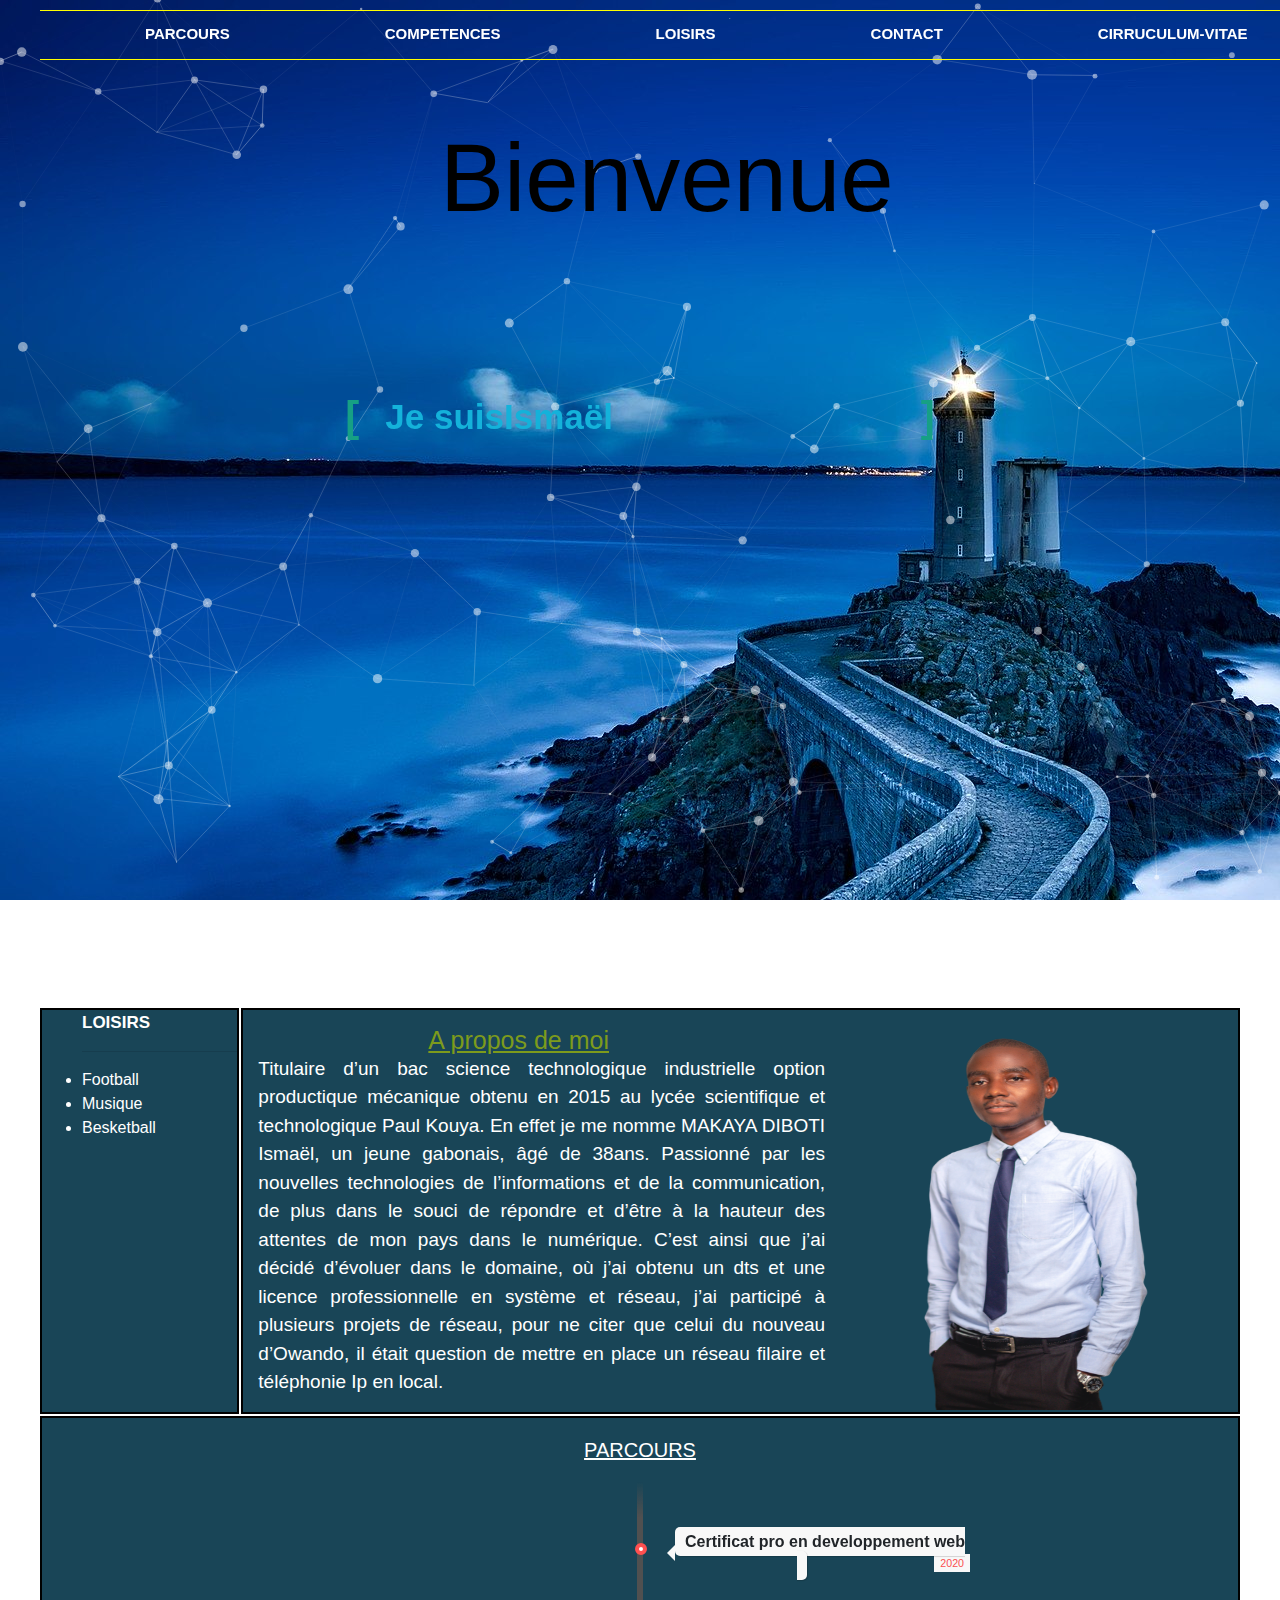
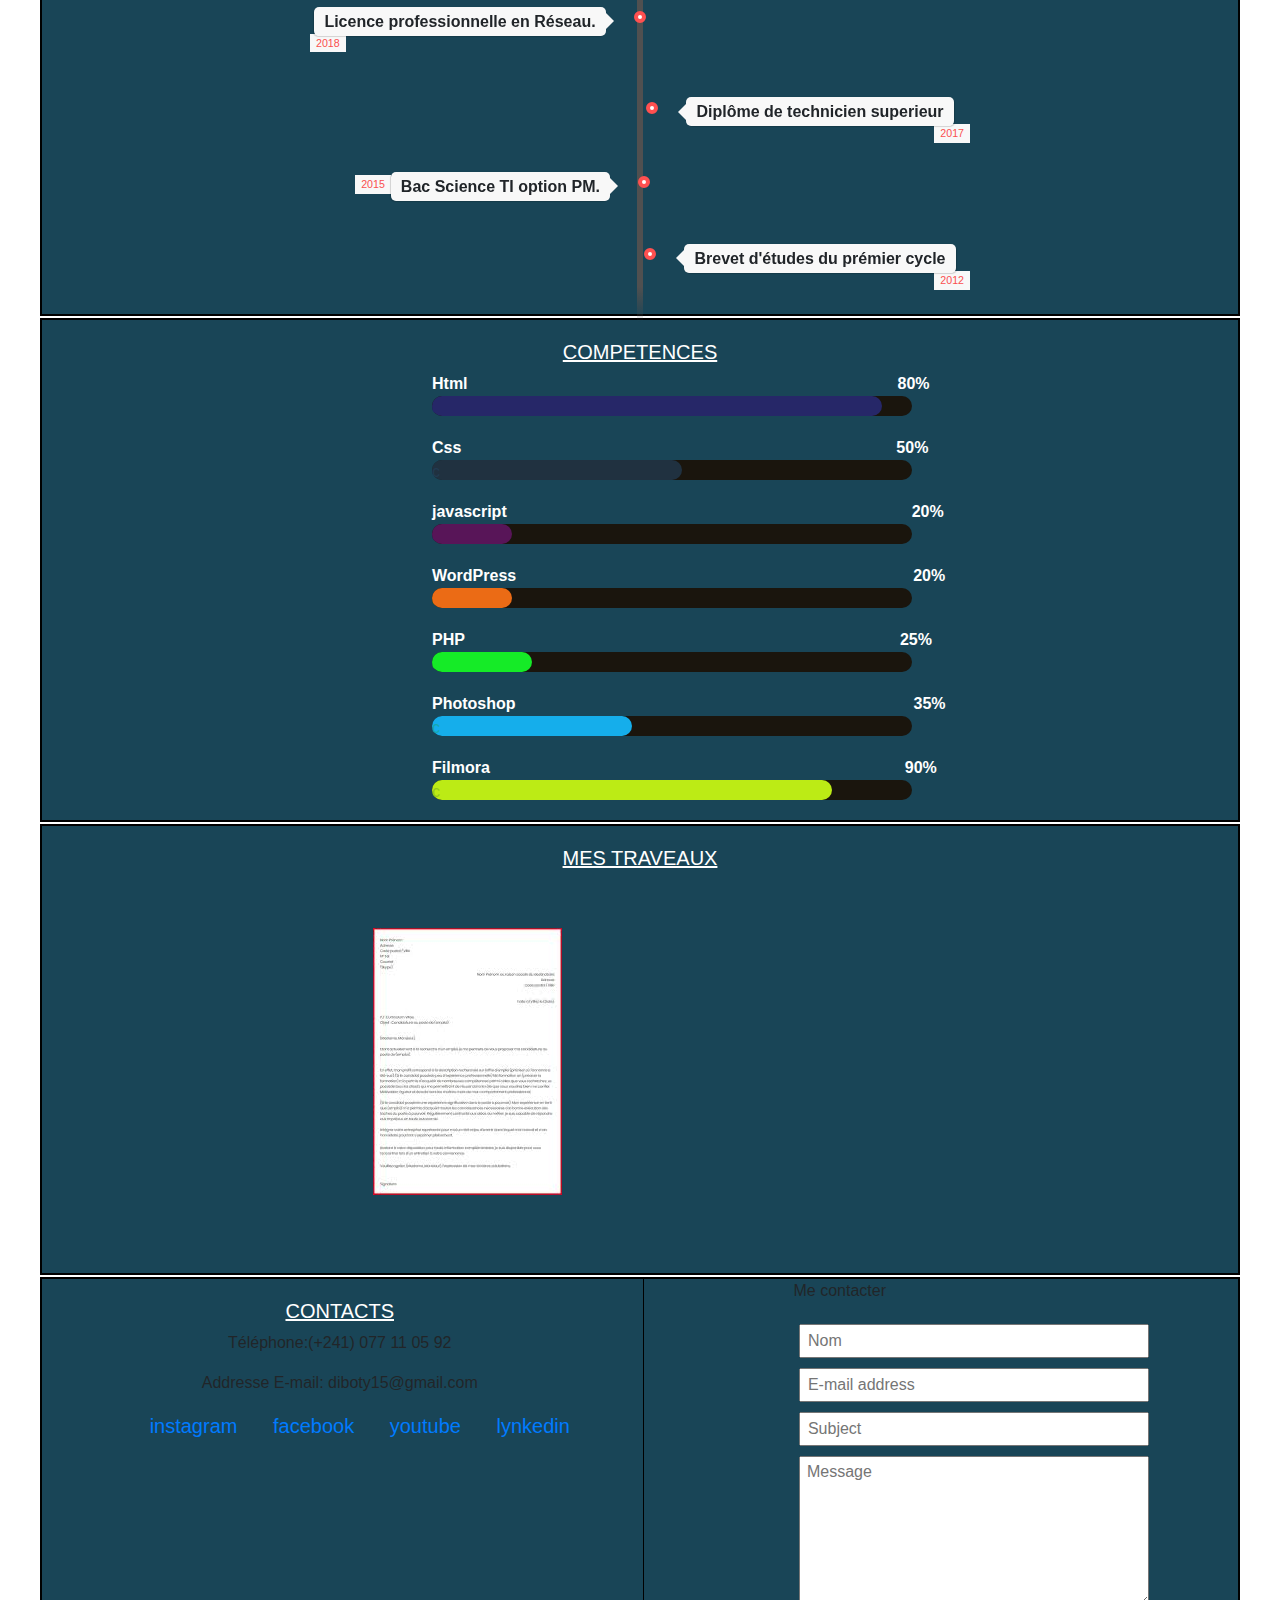
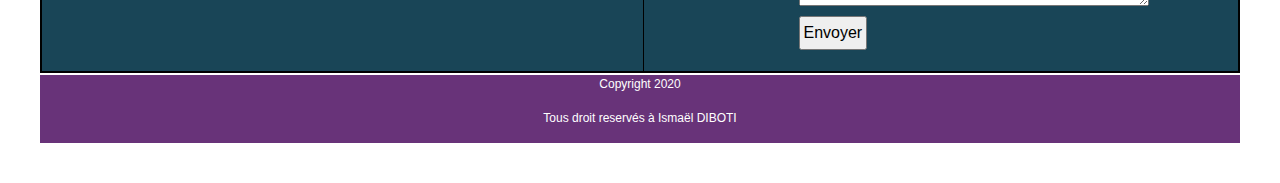
==== commit c08c8119: "Add files via upload" ====
--- a/index.html
+++ b/index.html
@@ -34,7 +34,7 @@
                       <div class="content">
                         <div class="content__container">
                           <p class="content__container__text">
-                            J'suis
+                            Je suis
                           </p>
                           
                           <ul class="content__container__list">
@@ -69,7 +69,7 @@
                                 </li>
 
                                 <li class="menu-hob">
-                                    <a href="#cv">Cv</a>
+                                    <a href="#cv">Cirruculum-vitae</a>
                                 </li>
                             </ul>
                         
@@ -78,7 +78,7 @@
                 </header>
                 
                  <aside class="menu-gauche">
-                   <ul class="right-menu"><span class="réalisations">MES REALISATIONS<hr></span> 
+                   <ul class="right-menu"><span class="réalisations">LOISIRS<hr></span> 
                         <li>Football</li>
                         <li>Musique</li>
                         <li>Besketball</li>
@@ -201,7 +201,7 @@
                 </div>
                 </section>
                 
-                <section class="Loisirs" id="loise">
+                <section class="Traveaux" id="loise">
 
                   <h1 class="contact1">MES TRAVEAUX</h1>
                   <div class="container my-5">
@@ -238,35 +238,63 @@
                             Photo 4.
                           </figcaption>
                         </figure>
+                      </div>
+                      <div class="row no-gutters">
+                        <figure class="col-6 col-md-3 m-0">
+                          <a href="https://ismael241.github.io/Fiche/">
+                            <img class="img-fluid img-effect" src="https://encrypted-tbn0.gstatic.com/images?q=tbn%3AANd9GcQjnpIyCvyxUGxRCVtj4k0Opf6mSe3d1cV5Sj7wRf9Pl8mI4SKx" alt="">    
+                          </a>
+                          <figcaption>
+                            Formulaire
+                          </figcaption>
+                        </figure>
+                        
                       </div>
                     </div>           
                   
                 </section>
 
-                    <section class="mon-cv" id="conte" >
-                      
-                <!-- Mes traveaux -->
-                <h1 class="contact1">CONTACTS</h1> 
-                <div class="contact2" >
-                  <p class="mes-contacts">Téléphone:
-                      (+241) 077 11 05 92
-                  </p>
-                  <p class="mes-contacts">Addresse E-mail:
-                      diboty15@gmail.com
-                  </p>
-              </div>    
-                  <ul class="sociaux" >
-                      <li><a href="https://www.instagram.com/forlan_diboty/">instagram</a></li>
-                      <li> <a href="https://www.facebook.com/forlandiboty14">facebook</a></li>
-                      <li><a href="https://www.youtube.com/channel/UCWHn7XyRuoJlfTB-poSbz8A?view_as=subscriber">youtube</a></li>
-                      <li><a href="https://www.linkedin.com/in/isma%C3%ABl-diboti/">lynkedin</a></li>
-                  </ul>  
+                    <section class="Contacts">
+                          <div>
+                            <h1 class="contact1">CONTACTS</h1> 
+                            <div class="div-contacts" >
+                              <p class="mes-contacts">Téléphone:(+241) 077 11 05 92</p>
+                              <p class="mes-contacts">Addresse E-mail: diboty15@gmail.com</p>
+                            </div>
+                            <ul class="sociaux" >
+                                <li><a href="https://www.instagram.com/forlan_diboty/">instagram</a></li>
+                                <li> <a href="https://www.facebook.com/forlandiboty14">facebook</a></li>
+                                <li><a href="https://www.youtube.com/channel/UCWHn7XyRuoJlfTB-poSbz8A?view_as=subscriber">youtube</a></li>
+                                <li><a href="https://www.linkedin.com/in/isma%C3%ABl-diboti/">lynkedin</a></li>
+                            </ul>
+                          </div>   
+                  
+                      <div class="form-cont">
+                        <p> Me contacter</p>
+                        <form>
+                            <div class="input">
+                                <input type="text" id="input-name" placeholder=" Nom"><br>
+                                <input type="email" id="input-email" placeholder=" E-mail address"><br>
+                                <input type="text" id="input-subject" placeholder=" Subject"><br>
+                            </div>
+
+                            <div class="message">
+                                  <textarea name="message" type="text" id="input-message" placeholder=" Message"></textarea>
+                            </div> 
+                            <div>
+                              <input type="submit" value="Envoyer" id="input-submit">
+                            </div>
+                        </form>
+                      </div>
+                
+                </section> 
 
 
 
   <!------------------------------------------->
-                
-                </section>               
+  <!-- Mes traveaux -->
+                     
+
                 <footer class="pied-de-page">
                     <p class="bas-de-page" >Copyright 2020</p>
                     <p class="bas-de-page">Tous droit reservés à Ismaël DIBOTI</p>     
--- a/style.css
+++ b/style.css
@@ -4,6 +4,12 @@
     font-family: helvetica, serif;
     font-size: 13px;
     
+}
+
+/*background-color*/
+.menu-gauche,.présentation,.competences,.parcours,.Traveaux,.Contacts{
+  background-color: rgb(25, 69, 87);
+  border: 2px solid black;
 }
 
 /* Les particule Js*/
@@ -28,8 +34,6 @@
 
 .menu-gauche{
     grid-row: 2/span7;
-    background-color: rgb(198, 197, 219);
-    border: 1px solid black;
 }
 
 .picture{
@@ -69,19 +73,16 @@
     text-align: justify;
     padding: 15px;
     font-size: 19px;
-    font-family: 'Dancing Script', ;
-}
-
-.loisirs{
+    color: white ;
+}
+
+.Traveaux{
     grid-column: 1/span2;
-    background-color: rgb(30, 43, 14);
 }
 
 
 .competences{
     grid-column: 1/span2;
-    background-color: rgb(67, 36, 68);
-   
 }
 
 .divcon{
@@ -200,19 +201,12 @@
     background-color: rgb(121, 72, 27);
 }
 
-.football{
-    background-color: yellow;
-}
-
-.musique{
-    background-color: gray;
-}
+
 
 
 /* Mon parcours*/
 .parcours{
     grid-column: 1/span2;
-    background-color: rgb(91, 93, 94);
     height: 500px;
 }
 
@@ -224,7 +218,7 @@
     font-size: 6em;
     display: flex;
     position: absolute;
-    top: 50px;
+    top: 120px;
     padding-left: 400px;
   }
   .text-anime span {
@@ -255,9 +249,9 @@
     0%,100% {
       color: #fff;
       filter: blur(2px);
-      text-shadow: 0 0 10px #00b3ff,
-                   0 0 20px #00b3ff,
-                   0 0 40px #00b3ff,
+      text-shadow: 0 0 10px #0fc94d,
+                   0 0 20px#0fc94d,
+                   0 0 40px#0fc94d,
                    0 0 80px #00b3ff,
                    0 0 120px #00b3ff,
                    0 0 200px #00b3ff,
@@ -277,7 +271,7 @@
 
 .content {
   position: absolute;
-  top: 50%;
+  top: 53%;
   left: 50%;
   -webkit-transform: translate(-50%, -50%);
           transform: translate(-50%, -50%);
@@ -409,11 +403,13 @@
 
   /*------------------------------------*/
 
+  /*Ligne verticale*/
+
 .timeline {
     position: relative;
     width: 660px;
     margin: 0 auto;
-    margin-top: 80px;
+    margin-top: 20px;
     padding: 1em 0;
     list-style-type: none;
   }
@@ -577,10 +573,14 @@
     line-height: 30px;
 }
 
-.mon-cv{
+.Contacts{
     grid-column: 1/span2;
-    background-color: rgb(182, 132, 167);
-}
+    display: grid;
+  grid-template-columns: 1fr 1fr;
+  grid-template-rows: 1fr;
+  grid-gap: 5px;
+}
+
 
 .pied-de-page{
     grid-column: 1/span2;
@@ -592,7 +592,8 @@
 
 nav li{
 	list-style: none;
-	float: left;
+  float: left;
+  margin-left: 55px;
 }
 nav ul{
 	margin: 0px;
@@ -600,17 +601,18 @@
 }
 nav{
 	width: 1270px;
-    background-color: #195858;
+    border-top: 1px solid yellow;
+    border-bottom: 1px solid yellow;
     height: 50px;
     position: absolute;
     position: fixed;
-    top: 0;
+    top: 10px;
 }
 
 nav a{
 	display: inline-block;
 	text-decoration: none; 
-	padding: 15px 50px; 
+	padding: 12px 50px; 
 	color:#FFF;
 	text-transform: uppercase;	
     font-size: 15px;
@@ -657,30 +659,19 @@
     font-size: 20px;
     color: white;
     text-decoration: underline;
+    margin-top: 20px;
     
 }
 /*menu-gauche*/
 .réalisations{
     font-weight: bold;
     font-size: 17px;
-}
-.right-menu li{
-    list-style: none;
-}
-
-.right-menu a{
-    font-size: 17px;
-    line-height: 50px;
-    text-decoration: none;
-    color: rgb(180, 23, 23);
-    padding: 3px;
-    display: block;
-    margin: 5px;
-}
-
-    .right-menu :hover{
-    background-color: rgb(30, 139, 143);    
-    }
+    color: white;
+}
+.menu-gauche li{
+  color: white;
+}
+
 
 
 /*menu liens reseaux*/
@@ -691,15 +682,12 @@
 
 .sociaux{
     text-align: center;
-}
-
-.image-cv{
-    margin-left: 300px;
-    width: 700px;
-}
-.telcv{
-    text-align: center;
-}
+    font-size: 20px;
+    text-decoration: none;
+   
+}
+
+
 .mes-contacts{
     text-align: center;
 }
@@ -707,8 +695,8 @@
 .bas-de-page{
     text-align: center;
     color: white;
-    font-size: 15px;
-    font-weight: bolder;
+    font-size: 12px;
+    
 }
 
 /* Mes traveaux*/
@@ -737,12 +725,35 @@
   color: white;
   opacity: 0;
   transition: 1s;
-  transform: translateY(-50px) scale(2) rotate(-25deg);
-  
-}
+  transform: translateY(-50px) scale(2) rotate(-25deg);  
+}
+
 figure:hover figcaption {
   opacity: 1;
   transform: translateY(0);
+}
+
+.form-cont{
+  border-left: 1px solid black;
+  padding-left: 150px;
+}
+
+#input-name,#input-email,#input-subject, #input-message{
+  padding: 3px;
+  margin: 5px;
+  width: 350px;
+}
+
+#input-message{
+  padding: 3px;
+  margin: 5px;
+  width: 350px;
+  height: 150px;
+}
+
+#input-submit{
+  padding: 3px;
+  margin: 5px;
 }
   
   /* ================ Timeline Media Queries ================ */
